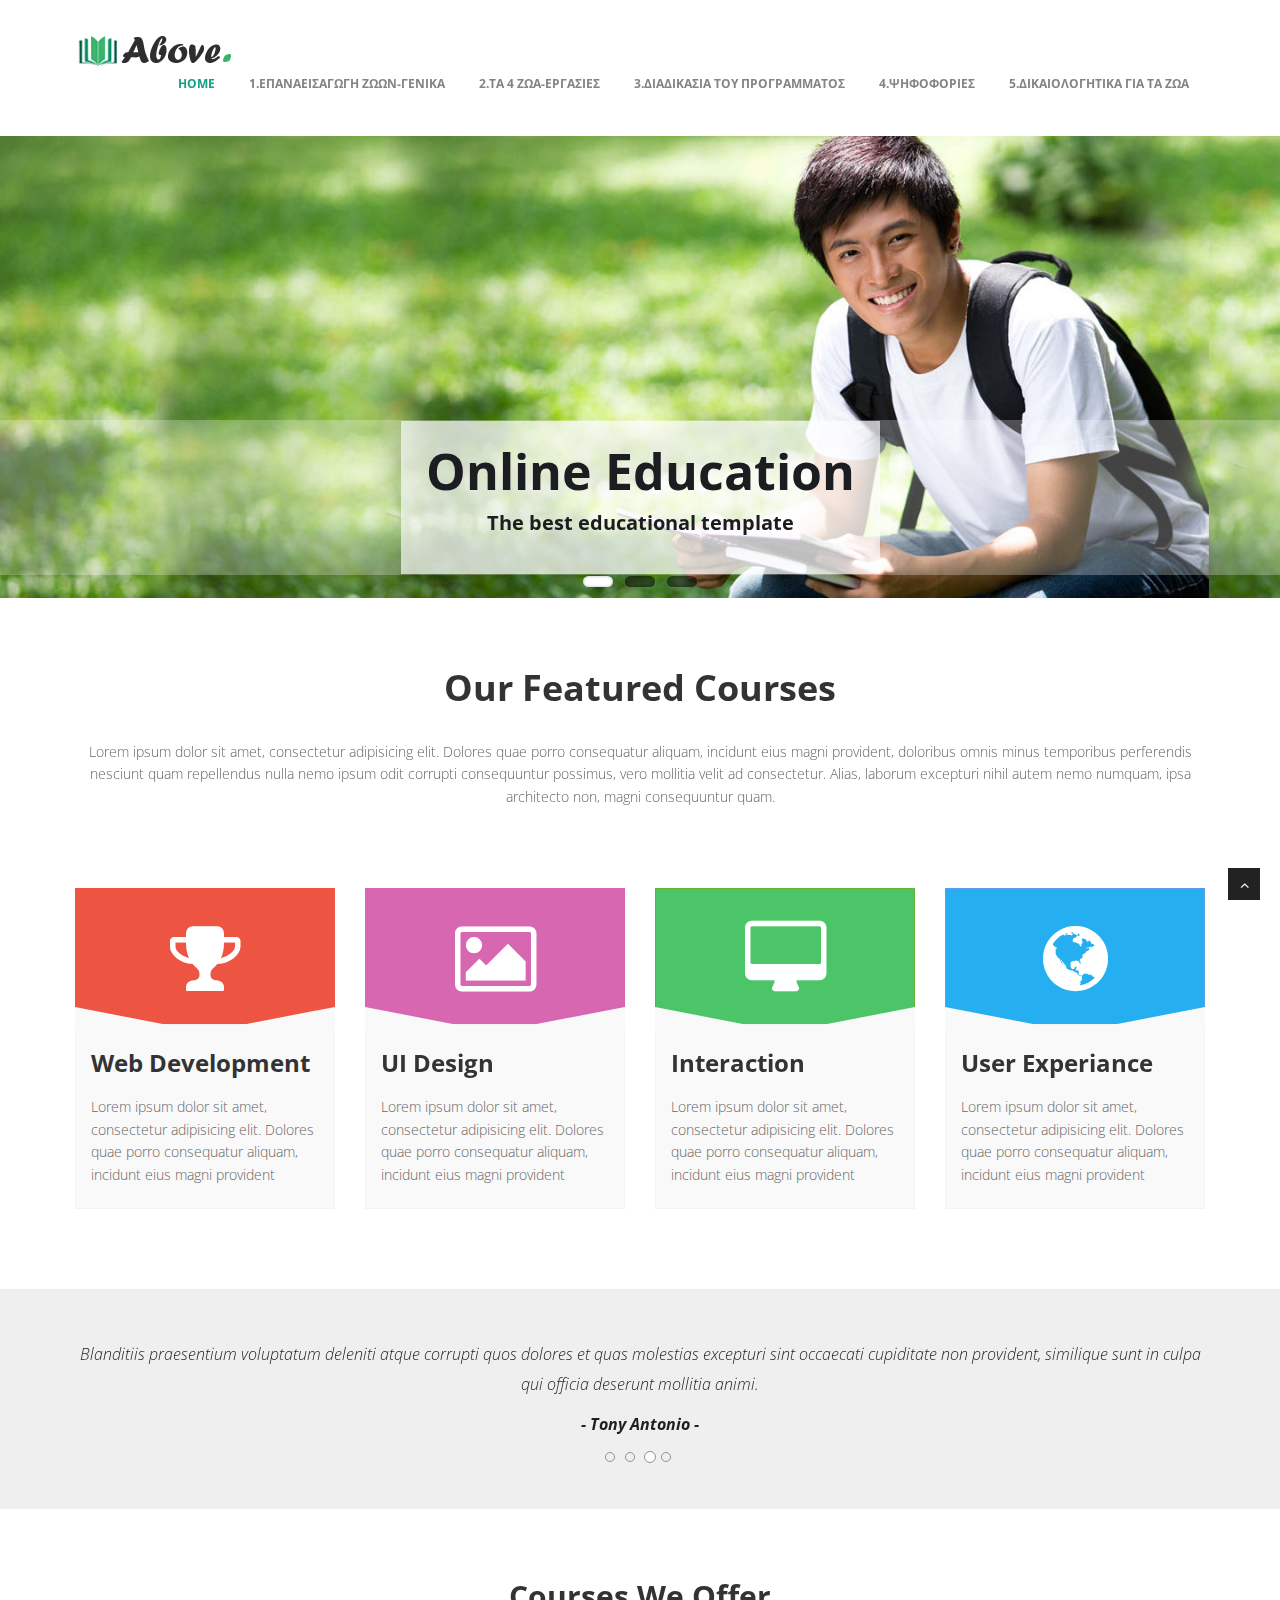
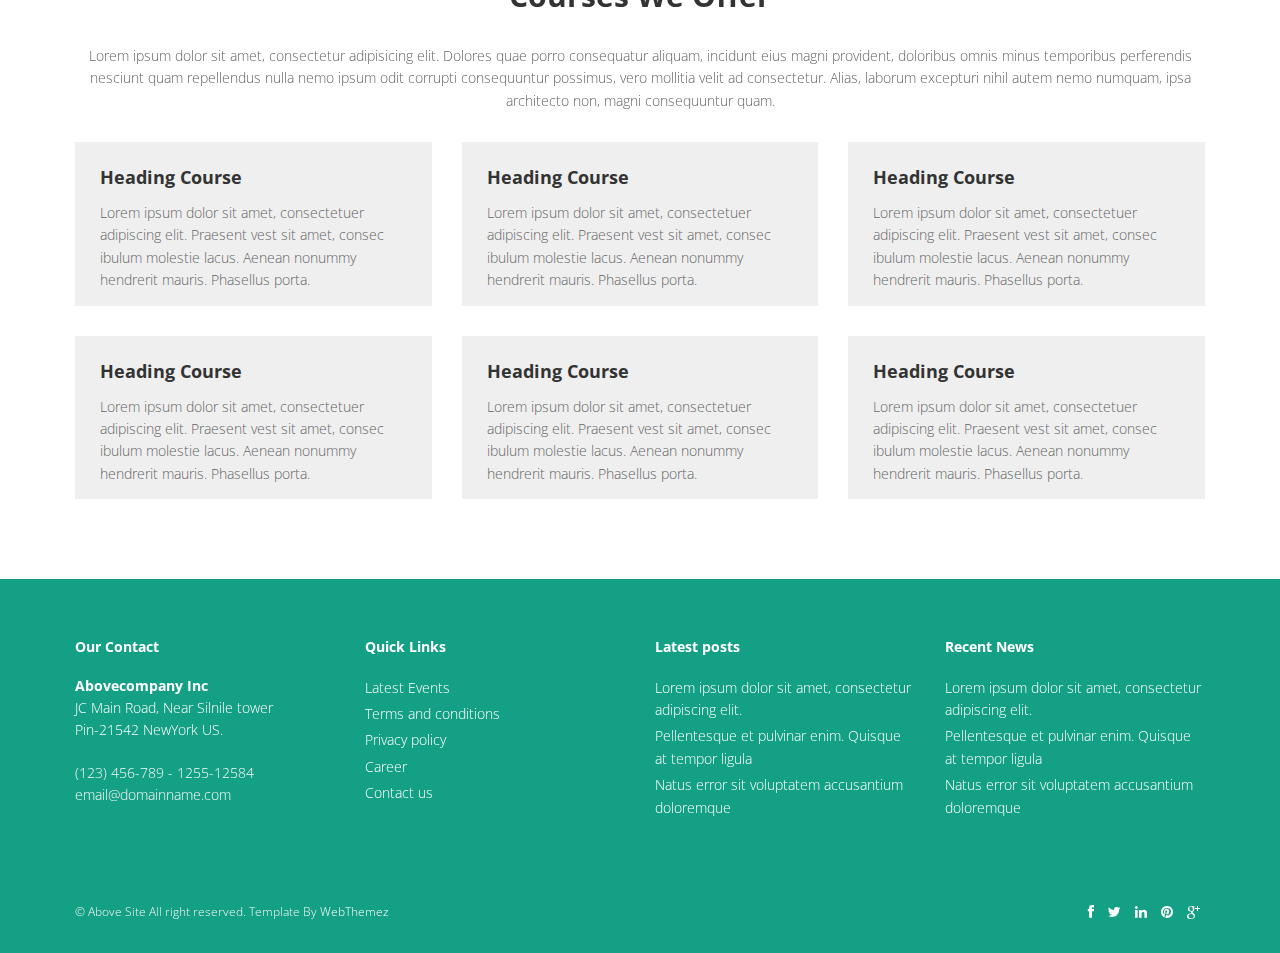
==== index.html @ afc54f20 "test" ====
<!DOCTYPE html>
<html lang="en">
<head>
<meta charset="utf-8">
<title>Connect Rewwild</title>
<meta name="viewport" content="width=device-width, initial-scale=1.0" />
<meta name="description" content="" />
<meta name="author" content="http://webthemez.com" />
<!-- css -->
<link href="css/bootstrap.min.css" rel="stylesheet" />
<link href="css/fancybox/jquery.fancybox.css" rel="stylesheet">
<link href="css/jcarousel.css" rel="stylesheet" />
<link href="css/flexslider.css" rel="stylesheet" />
<link href="js/owl-carousel/owl.carousel.css" rel="stylesheet">
<link href="css/style.css" rel="stylesheet" />
 
<!-- HTML5 shim, for IE6-8 support of HTML5 elements -->
<!--[if lt IE 9]>
      <script src="http://html5shim.googlecode.com/svn/trunk/html5.js"></script>
    <![endif]-->

</head>
<body>
<div id="wrapper">
	<!-- start header -->
	<header>
        <div class="navbar navbar-default navbar-static-top">
            <div class="container">
                <div class="navbar-header">
                    <button type="button" class="navbar-toggle" data-toggle="collapse" data-target=".navbar-collapse">
                        <span class="icon-bar"></span>
                        <span class="icon-bar"></span>
                        <span class="icon-bar"></span>
                    </button>
                    <a class="navbar-brand" href="index.html"><img src="img/logo.png" alt="logo"/></a>
                </div>
                <div class="navbar-collapse collapse ">
                    <ul class="nav navbar-nav">
                        <li class="active"><a href="index.html">Home</a></li> 
						<li><a href="epanGen.html">1.Επαναεισαγωγη ζωων-γενικα</a></li>
						<li><a href="zwaErg.html">2.τα 4 ζωα-εργασιες</a></li>
                        <li><a href="diadProg.html">3.Διαδικασια του προγραμματος</a></li>
                        <li><a href="psif.html">4.ψηφοφοριες</a></li>
                        <li><a href="dikZwa.html">5.δικαιολογητικα για τα ζωα</a></li>
                    </ul>
                </div>
            </div>
        </div>
	</header>
	<!-- end header -->
	<section id="featured">
	 
	<!-- Slider -->
        <div id="main-slider" class="flexslider">
            <ul class="slides">
              <li>
                <img src="img/slides/1.jpg" alt="" />
                <div class="flex-caption">
                   <div class="item_introtext"> 
					<strong>Online Education</strong>
					<p>The best educational template</p> </div>
                </div>
              </li>
              <li>
                <img src="img/slides/2.jpg" alt="" />
                <div class="flex-caption">
                     <div class="item_introtext"> 
					<strong>School Education</strong>
					<p>Get all courses with on-line content</p> </div>
                </div>
              </li>
              <li>
                <img src="img/slides/3.jpg" alt="" />
                <div class="flex-caption">
                     <div class="item_introtext"> 
					<strong>Collage Education</strong>
					<p>Awesome Template get it know</p> </div>
                </div>
              </li>
            </ul>
        </div>
	<!-- end slider -->
 
	</section>
	<section class="callaction">
	<div class="container">
		<div class="row">
			<div class="col-lg-12">
				<div class="aligncenter"><h1 class="aligncenter">Our Featured Courses</h1><span class="clear spacer_responsive_hide_mobile " style="height:13px;display:block;"></span>Lorem ipsum dolor sit amet, consectetur adipisicing elit. Dolores quae porro consequatur aliquam, incidunt eius magni provident, doloribus omnis minus temporibus perferendis nesciunt quam repellendus nulla nemo ipsum odit corrupti consequuntur possimus, vero mollitia velit ad consectetur. Alias, laborum excepturi nihil autem nemo numquam, ipsa architecto non, magni consequuntur quam.</div>
			</div>
		</div>
	</div>
	</section>
	<section id="content">
	
	
	<div class="container">
			<div class="row">
		<div class="skill-home"> <div class="skill-home-solid clearfix"> 
		<div class="col-md-3 text-center">
		<span class="icons c1"><i class="fa fa-trophy"></i></span> <div class="box-area">
		<h3>Web Development</h3> <p>Lorem ipsum dolor sit amet, consectetur adipisicing elit. Dolores quae porro consequatur aliquam, incidunt eius magni provident</p></div>
		</div>
		<div class="col-md-3 text-center"> 
		<span class="icons c2"><i class="fa fa-picture-o"></i></span> <div class="box-area">
		<h3>UI Design</h3> <p>Lorem ipsum dolor sit amet, consectetur adipisicing elit. Dolores quae porro consequatur aliquam, incidunt eius magni provident</p></div>
		</div>
		<div class="col-md-3 text-center"> 
		<span class="icons c3"><i class="fa fa-desktop"></i></span> <div class="box-area">
		<h3>Interaction</h3> <p>Lorem ipsum dolor sit amet, consectetur adipisicing elit. Dolores quae porro consequatur aliquam, incidunt eius magni provident</p></div>
		</div>
		<div class="col-md-3 text-center"> 
		<span class="icons c4"><i class="fa fa-globe"></i></span> <div class="box-area">
		<h3>User Experiance</h3> <p>Lorem ipsum dolor sit amet, consectetur adipisicing elit. Dolores quae porro consequatur aliquam, incidunt eius magni provident</p>
		</div></div>
		</div></div>
		</div> 
		 

	</div>
	</section>
	<div class="testimonial-area">
    <div class="testimonial-solid">
        <div class="container">
            <div class="testi-icon-area">
                <div class="quote">
                    <i class="fa fa-microphone"></i>
                </div>
            </div>
            <div id="carousel-example-generic" class="carousel slide" data-ride="carousel">
                <ol class="carousel-indicators">
                    <li data-target="#carousel-example-generic" data-slide-to="0" class="">
                        <a href="#"></a>
                    </li>
                    <li data-target="#carousel-example-generic" data-slide-to="1" class="">
                        <a href="#"></a>
                    </li>
                    <li data-target="#carousel-example-generic" data-slide-to="2" class="active">
                        <a href="#"></a>
                    </li>
                    <li data-target="#carousel-example-generic" data-slide-to="3" class="">
                        <a href="#"></a>
                    </li>
                </ol>
                <div class="carousel-inner">
                    <div class="item">
                        <p>Blanditiis praesentium voluptatum deleniti atque corrupti quos dolores et quas molestias excepturi sint occaecati cupiditate non provident, similique sunt in culpa qui officia deserunt mollitia animi.</p>
                        <p>
                            <b>- Mark John -</b>
                        </p>
                    </div>
                    <div class="item">
                        <p>Blanditiis praesentium voluptatum deleniti atque corrupti quos dolores et quas molestias excepturi sint occaecati cupiditate non provident, similique sunt in culpa qui officia deserunt mollitia animi.</p>
                        <p>
                            <b>- Jaison Warner -</b>
                        </p>
                    </div>
                    <div class="item active">
                        <p>Blanditiis praesentium voluptatum deleniti atque corrupti quos dolores et quas molestias excepturi sint occaecati cupiditate non provident, similique sunt in culpa qui officia deserunt mollitia animi.</p>
                        <p>
                            <b>- Tony Antonio -</b>
                        </p>
                    </div>
                    <div class="item">
                        <p>Blanditiis praesentium voluptatum deleniti atque corrupti quos dolores et quas molestias excepturi sint occaecati cupiditate non provident, similique sunt in culpa qui officia deserunt mollitia animi.</p>
                        <p>
                            <b>- Leena Doe -</b>
                        </p>
                    </div>
                </div>
            </div>
        </div>
    </div>
</div>
<section class="courses">
<div class="container">

		<div class="row">
			<div class="col-lg-12">
				<div class="aligncenter"><h2 class="aligncenter">Courses We Offer</h1><span class="clear spacer_responsive_hide_mobile " style="height:13px;display:block;"></span>Lorem ipsum dolor sit amet, consectetur adipisicing elit. Dolores quae porro consequatur aliquam, incidunt eius magni provident, doloribus omnis minus temporibus perferendis nesciunt quam repellendus nulla nemo ipsum odit corrupti consequuntur possimus, vero mollitia velit ad consectetur. Alias, laborum excepturi nihil autem nemo numquam, ipsa architecto non, magni consequuntur quam.</div>
			</div>
		</div>
<div class="row">
            <div class="col-md-4">
			<div class="textbox">
                <h3>Heading Course</h3>
				<p>Lorem ipsum dolor sit amet, consectetuer adipiscing elit. Praesent vest sit amet, consec ibulum molestie lacus. Aenean nonummy hendrerit mauris. Phasellus porta.</p>
            </div> </div>
            <div class="col-md-4">
			<div class="textbox">
                  <h3>Heading Course</h3>
				<p>Lorem ipsum dolor sit amet, consectetuer adipiscing elit. Praesent vest sit amet, consec ibulum molestie lacus. Aenean nonummy hendrerit mauris. Phasellus porta.</p>
            </div> </div>
			<div class="col-md-4">
			<div class="textbox">
                  <h3>Heading Course</h3>
				<p>Lorem ipsum dolor sit amet, consectetuer adipiscing elit. Praesent vest sit amet, consec ibulum molestie lacus. Aenean nonummy hendrerit mauris. Phasellus porta.</p>
            </div> </div>
        </div>
		<div class="row">
            <div class="col-md-4">
			<div class="textbox">
                <h3>Heading Course</h3>
				<p>Lorem ipsum dolor sit amet, consectetuer adipiscing elit. Praesent vest sit amet, consec ibulum molestie lacus. Aenean nonummy hendrerit mauris. Phasellus porta.</p>
            </div> </div>
            <div class="col-md-4">
			<div class="textbox">
                  <h3>Heading Course</h3>
				<p>Lorem ipsum dolor sit amet, consectetuer adipiscing elit. Praesent vest sit amet, consec ibulum molestie lacus. Aenean nonummy hendrerit mauris. Phasellus porta.</p>
            </div> </div>
			<div class="col-md-4">
			<div class="textbox">
                  <h3>Heading Course</h3>
				<p>Lorem ipsum dolor sit amet, consectetuer adipiscing elit. Praesent vest sit amet, consec ibulum molestie lacus. Aenean nonummy hendrerit mauris. Phasellus porta.</p>
            </div> </div>
        </div>
</div>
</section>
	<footer>
	<div class="container">
		<div class="row">
			<div class="col-lg-3">
				<div class="widget">
					<h5 class="widgetheading">Our Contact</h5>
					<address>
					<strong>Abovecompany Inc</strong><br>
					JC Main Road, Near Silnile tower<br>
					 Pin-21542 NewYork US.</address>
					<p>
						<i class="icon-phone"></i> (123) 456-789 - 1255-12584 <br>
						<i class="icon-envelope-alt"></i> email@domainname.com
					</p>
				</div>
			</div>
			<div class="col-lg-3">
				<div class="widget">
					<h5 class="widgetheading">Quick Links</h5>
					<ul class="link-list">
						<li><a href="#">Latest Events</a></li>
						<li><a href="#">Terms and conditions</a></li>
						<li><a href="#">Privacy policy</a></li>
						<li><a href="#">Career</a></li>
						<li><a href="#">Contact us</a></li>
					</ul>
				</div>
			</div>
			<div class="col-lg-3">
				<div class="widget">
					<h5 class="widgetheading">Latest posts</h5>
					<ul class="link-list">
						<li><a href="#">Lorem ipsum dolor sit amet, consectetur adipiscing elit.</a></li>
						<li><a href="#">Pellentesque et pulvinar enim. Quisque at tempor ligula</a></li>
						<li><a href="#">Natus error sit voluptatem accusantium doloremque</a></li>
					</ul>
				</div>
			</div>
			<div class="col-lg-3">
				<div class="widget">
					<h5 class="widgetheading">Recent News</h5>
					<ul class="link-list">
						<li><a href="#">Lorem ipsum dolor sit amet, consectetur adipiscing elit.</a></li>
						<li><a href="#">Pellentesque et pulvinar enim. Quisque at tempor ligula</a></li>
						<li><a href="#">Natus error sit voluptatem accusantium doloremque</a></li>
					</ul>
				</div>
			</div>
		</div>
	</div>
	<div id="sub-footer">
		<div class="container">
			<div class="row">
				<div class="col-lg-6">
					<div class="copyright">
						<p>
							<span>&copy; Above Site All right reserved. Template By </span><a href="http://webthemez.com" target="_blank">WebThemez</a>
						</p>
					</div>
				</div>
				<div class="col-lg-6">
					<ul class="social-network">
						<li><a href="#" data-placement="top" title="Facebook"><i class="fa fa-facebook"></i></a></li>
						<li><a href="#" data-placement="top" title="Twitter"><i class="fa fa-twitter"></i></a></li>
						<li><a href="#" data-placement="top" title="Linkedin"><i class="fa fa-linkedin"></i></a></li>
						<li><a href="#" data-placement="top" title="Pinterest"><i class="fa fa-pinterest"></i></a></li>
						<li><a href="#" data-placement="top" title="Google plus"><i class="fa fa-google-plus"></i></a></li>
					</ul>
				</div>
			</div>
		</div>
	</div>
	</footer>
</div>
<a href="#" class="scrollup"><i class="fa fa-angle-up active"></i></a>
<!-- javascript
    ================================================== -->
<!-- Placed at the end of the document so the pages load faster -->
<script src="js/jquery.js"></script>
<script src="js/jquery.easing.1.3.js"></script>
<script src="js/bootstrap.min.js"></script>
<script src="js/jquery.fancybox.pack.js"></script>
<script src="js/jquery.fancybox-media.js"></script> 
<script src="js/portfolio/jquery.quicksand.js"></script>
<script src="js/portfolio/setting.js"></script>
<script src="js/jquery.flexslider.js"></script>
<script src="js/animate.js"></script>
<script src="js/custom.js"></script>
<script src="js/owl-carousel/owl.carousel.js"></script>
</body>
</html>
---- css/style.css ----
/*
Author URI: http://webthemez.com/
Note: 
Licence under Creative Commons Attribution 3.0 
Do not remove the back-link in this web template 
-------------------------------------------------------*/

@import url('http://fonts.googleapis.com/css?family=Noto+Serif:400,400italic,700|Open+Sans:400,600,700'); 
@import url('font-awesome.css');  
@import url('animate.css');

body {
	font-family:'Open Sans', Arial, sans-serif;
	font-size:14px;
	font-weight:300;
	line-height:1.6em;
	color:#656565;
}

a:active {
	outline:0;
}

.clear {
	clear:both;
}

h1,h2, h3, h4, h5, h6 {
	font-family:'Open Sans', Arial, sans-serif;
	font-weight:700;
	line-height:1.1em;
	color:#333;
	margin-bottom: 20px;
}
 
.container {
	padding:0 20px 0 20px;
	position:relative;
}

#wrapper{
	width:100%;
	margin:0;	
	padding:0;
}

.row,.row-fluid {
	margin-bottom:30px;
}

.row .row,.row-fluid .row-fluid{
	margin-bottom:30px;
}

.row.nomargin,.row-fluid.nomargin {
	margin-bottom:0;
}

img.img-polaroid {
	margin:0 0 20px 0;
}
.img-box {
	max-width:100%;
}
/*  Header
==================================== */
 
header .navbar {
    margin-bottom: 0;
}

.navbar-default {
    border: none;
}

.navbar-brand {
    color: #222;
	text-transform: uppercase;
    font-size: 24px;
    font-weight: 700;
    line-height: 1em;
	letter-spacing: -1px;
    margin-top: 13px;
    padding: 0 0 0 15px;
}
.navbar-default .navbar-brand{
color: #61B331;
}

header .navbar-collapse  ul.navbar-nav {
    float: right;
    margin-right: 0;
}

header .navbar-default{
    background-color: #FFFFFF;
}

header .nav li a:hover,
header .nav li a:focus,
header .nav li.active a,
header .nav li.active a:hover,
header .nav li a.dropdown-toggle:hover,
header .nav li a.dropdown-toggle:focus,
header .nav li.active ul.dropdown-menu li a:hover,
header .nav li.active ul.dropdown-menu li.active a{
    -webkit-transition: all .3s ease;
    -moz-transition: all .3s ease;
    -ms-transition: all .3s ease;
    -o-transition: all .3s ease;
    transition: all .3s ease;
}


header .navbar-default .navbar-nav > .open > a,
header .navbar-default .navbar-nav > .open > a:hover,
header .navbar-default .navbar-nav > .open > a:focus {
    -webkit-transition: all .3s ease;
    -moz-transition: all .3s ease;
    -ms-transition: all .3s ease;
    -o-transition: all .3s ease;
    transition: all .3s ease;
}


header .navbar {
    min-height: 70px; 
	padding:18px 0;
}

header .navbar-nav > li  {
    padding-bottom: 12px;
    padding-top: 12px;
}

header  .navbar-nav > li > a {
    padding-bottom: 6px;
    padding-top: 5px;
    margin-left: 2px;
    line-height: 30px;
	font-weight: 700;
    -webkit-transition: all .3s ease;
    -moz-transition: all .3s ease;
    -ms-transition: all .3s ease;
    -o-transition: all .3s ease;
    transition: all .3s ease;
}


.dropdown-menu li a:hover {
    color: #fff !important;
}

header .nav .caret {
    border-bottom-color: #f5f5f5;
    border-top-color: #f5f5f5;
}
.navbar-default .navbar-nav > .active > a,
.navbar-default .navbar-nav > .active > a:hover,
.navbar-default .navbar-nav > .active > a:focus {
  background-color: #fff;
}
.navbar-default .navbar-nav > .open > a,
.navbar-default .navbar-nav > .open > a:hover,
.navbar-default .navbar-nav > .open > a:focus {
  background-color:  #fff;
}	
	

.dropdown-menu  {
    box-shadow: none;
    border-radius: 0;
	border: none;
}

.dropdown-menu li:last-child  {
	padding-bottom: 0 !important;
	margin-bottom: 0;
}

header .nav li .dropdown-menu  {
   padding: 0;
}

header .nav li .dropdown-menu li a {
   line-height: 28px;
   padding: 3px 12px;
}
.item-thumbs img {
    margin-bottom: 15px;
}
.flex-control-paging li a.flex-active {
    background: #000;
    background: rgb(255, 255, 255);
    cursor: default;
}
.flex-control-paging li a {
    width: 30px;
    height: 11px;
    display: block;
    background: #666;
    background: rgba(0,0,0,0.5);
    cursor: pointer;
    text-indent: -9999px;
    -webkit-border-radius: 20px;
    -moz-border-radius: 20px;
    -o-border-radius: 20px;
    border-radius: 20px;
    box-shadow: inset 0 0 3px rgba(0,0,0,0.3);
    
	}
	.panel-title>a {
    color: inherit;
    color: #FFF;
}
.panel-group .panel-heading+.panel-collapse .panel-body {
    border-top: 1px solid #ddd;
    color: #fff;
    background-color: #9C9C9C;
}
/* --- menu --- */

header .navigation {
	float:right;
}

header ul.nav li {
	border:none;
	margin:0;
}

header ul.nav li a {	
	font-size:12px;
	border:none;
	font-weight:700;
	text-transform:uppercase;
}

header ul.nav li ul li a {	
	font-size:12px;
	border:none;
	font-weight:300;
	text-transform:uppercase;
}


.navbar .nav > li > a {
  color: #848484;
  text-shadow: none;
  border: 1px solid rgba(255, 255, 255, 0) !important;
}

.navbar .nav a:hover {
	background:none;
	color: #14A085 !important;
}

.navbar .nav > .active > a,.navbar .nav > .active > a:hover {
	background:none;
	font-weight:700;
}

.navbar .nav > .active > a:active,.navbar .nav > .active > a:focus {
	background:none;
	outline:0;
	font-weight:700;
}

.navbar .nav li .dropdown-menu {
	z-index:2000;
}

header ul.nav li ul {
	margin-top:1px;
}
header ul.nav li ul li ul {
	margin:1px 0 0 1px;
}
.dropdown-menu .dropdown i {
	position:absolute;
	right:0;
	margin-top:3px;
	padding-left:20px;
}

.navbar .nav > li > .dropdown-menu:before {
  display: inline-block;
  border-right: none;
  border-bottom: none;
  border-left: none;
  border-bottom-color: none;
  content:none;
}
.navbar-default .navbar-nav>.active>a, .navbar-default .navbar-nav>.active>a:hover, .navbar-default .navbar-nav>.active>a:focus {
color: #14A085;
}


ul.nav li.dropdown a {
	z-index:1000;
	display:block;
}

 select.selectmenu {
	display:none;
}
.pageTitle{
color: #fff;
margin: 30px 0 3px;
display: inline-block;
}
 
#featured{
	width: 100%;
	background:#000;
	position:relative;
	margin:0;
	padding:0;
}

/*  Sliders
==================================== */
/* --- flexslider --- */

#featured .flexslider {
	padding:0;  
	background: #fff; 
	position: relative; 
	zoom: 1;
}
.flex-direction-nav .flex-prev{
left:0px; 
}
.flex-direction-nav .flex-next{ 
right:0px;
}
.flex-caption {zoom:0;
  color: #1C1D21;
  margin: 0 auto;
  padding: 1px;
  position: absolute;
  vertical-align: bottom;
  text-align: center;
  background-color: rgba(255, 255, 255, 0.26);
  bottom: 5%;
  display: block;
  left: 0;
  right: 0;
  }
.flex-caption h3 {color: #fff; letter-spacing: 1px; margin-bottom: 8px; text-transform: uppercase;}
.flex-caption p {margin: 0 0 15px;}
.skill-home{
margin-bottom:50px;
}
.c1{
border: #ed5441 1px solid;
background:#ed5441;
}
.c2{
border: #D867B2 1px solid;
background: #D867B2;
}
.c3{
border: #61B331 1px solid;
background: #4BC567;
}
.c4{
border: #609cec 1px solid;
background: #26AFF0;
}
.skill-home .icons {
padding: 33px 0 0 0;
width: 100%;
height: 178px;
color: rgb(255, 255, 255);
font-size: 42px;
font-size: 76px; 
text-align: center;
-ms-border-radius: 50%;
-moz-border-radius: 50%;
-webkit-border-radius: 50%;
border-radius: 0;
display: inline-table;
}
.skill-home h2 {
padding-top: 20px;
font-size: 36px;
font-weight: 700;
} 
.testimonial-solid {
padding: 50px 0 60px 0;
margin: 0 0 0 0;
background: #EFEFEF;
text-align: center;
}
.testi-icon-area {
text-align: center;
position: absolute;
top: -84px;
margin: 0 auto; 
width: 100%;
color: #000;}
.testi-icon-area .quote {
padding: 15px 0 0 0;
margin: 0 0 0 0;
background: #ffffff;
text-align: center;
color: #26AFF0;
display: inline-table;
width: 70px;
height: 70px;
-ms-border-radius: 50%;
-moz-border-radius: 50%;
-webkit-border-radius: 50%;
border-radius: 0;
font-size: 42px; 
border: 1px solid #26AFF0;
display: none;}

.testi-icon-area .carousel-inner { 
margin: 20px 0;
}
.carousel-indicators {
bottom: -30px;
}
.team-member {
    text-align: center;
    background-color: #F9F9F9;
    padding-bottom: 15px;
}
.fancybox-title-inside-wrap {
    padding: 3px 30px 6px;
    background: #292929;
}

.item_introtext {
    background-color: rgba(254, 254, 255, 0.66);
    margin: 0 auto;
    display: inline-block;
    padding: 25px;
}
.item_introtext span {
    font-size: 20px;
    display: block; 
    font-weight: bold;
}
.item_introtext strong {
    font-size: 50px;
    display: block;
    padding: 14px 0 30px;
}
.item_introtext p {
    font-size: 20px !important;
    color: #1C1D21;
    font-weight: bold;
}

.form-control{
border-radius:0;
}


/* Testimonial
----------------------------------*/
.testimonial-area {
padding: 0 0 0 0;
margin:0;
background: url(../img/low-poly01.jpg) fixed center center;
background-size: cover;
-webkit-background-size: cover;
-moz-background-size: cover;
-ms-background-size: cover;
color: red;}
.testimonial-solid p {
color: #1F1F1F;
font-size: 16px;
line-height: 30px;
font-style: italic;
} 
section.callaction {
	background:#fff;
	padding:50px 0 0 0;
}



/* Content
==================================== */

#content {
	position:relative;
	background:#fff;
	padding:50px 0 0px 0;
}

#content img {
	max-width:100%;
	height:auto;
}
 
.cta-text {
	text-align: center;
	margin-top:10px;
}


.big-cta .cta {
	margin-top:10px;
}
 
.box {
	width: 100%;
}
.box-gray  {
	background: #f8f8f8;
	padding: 20px 20px 30px;
}
.box-gray  h4,.box-gray  i {
	margin-bottom: 20px;
}
.box-bottom {
	padding: 20px 0;
	text-align: center;
}
.box-bottom a {
	color: #fff;
	font-weight: 700;
}
.box-bottom a:hover {
	color: #eee;
	text-decoration: none;
}


/* Bottom
==================================== */

#bottom {
	background:#fcfcfc;
	padding:50px 0 0;

}
/* twitter */
#twitter-wrapper {
    text-align: center;
    width: 70%;
    margin: 0 auto;
}
#twitter em {
    font-style: normal;
    font-size: 13px;
}

#twitter em.twitterTime a {
	font-weight:600;
}

#twitter ul {
    padding: 0;
	list-style:none;
}
#twitter ul li {
    font-size: 20px;
    line-height: 1.6em;
    font-weight: 300;
    margin-bottom: 20px;
    position: relative;
    word-break: break-word;
}


/* page headline
==================================== */

#inner-headline{
	background: #14A085;
	position:relative;
	margin:0;
	padding:0;
	color:#fefefe;
	/* margin: 15px; */
	border-top: 10px solid #11967C;
}


#inner-headline .inner-heading h2 {
	color:#fff;
	margin:20px 0 0 0;
}

/* --- breadcrumbs --- */
#inner-headline ul.breadcrumb {
	margin:30px 0 0;
	float:left;
}

#inner-headline ul.breadcrumb li {
	margin-bottom:0;
	padding-bottom:0;
}
#inner-headline ul.breadcrumb li {
	font-size:13px;
	color:#fff;
}

#inner-headline ul.breadcrumb li i{
	color:#dedede;
}

#inner-headline ul.breadcrumb li a {
	color:#fff;
}

ul.breadcrumb li a:hover {
	text-decoration:none;
}

/* Forms
============================= */

/* --- contact form  ---- */
form#contactform input[type="text"] {
  width: 100%;
  border: 1px solid #f5f5f5;
  min-height: 40px;
  padding-left:20px;
  font-size:13px;
  padding-right:20px;
  -webkit-box-sizing: border-box;
     -moz-box-sizing: border-box;
          box-sizing: border-box;

}

form#contactform textarea {
border: 1px solid #f5f5f5;
  width: 100%;
  padding-left:20px;
  padding-top:10px;
  font-size:13px;
  padding-right:20px;
  -webkit-box-sizing: border-box;
     -moz-box-sizing: border-box;
          box-sizing: border-box;

}

form#contactform .validation {
	font-size:11px;
}

#sendmessage {
	border:1px solid #e6e6e6;
	background:#f6f6f6;
	display:none;
	text-align:center;
	padding:15px 12px 15px 65px;
	margin:10px 0;
	font-weight:600;
	margin-bottom:30px;

}

#sendmessage.show,.show  {
	display:block;
}
 
form#commentform input[type="text"] {
  width: 100%;
  min-height: 40px;
  padding-left:20px;
  font-size:13px;
  padding-right:20px;
  -webkit-box-sizing: border-box;
     -moz-box-sizing: border-box;
          box-sizing: border-box;
	-webkit-border-radius: 2px 2px 2px 2px;
		-moz-border-radius: 2px 2px 2px 2px;
			border-radius: 2px 2px 2px 2px;

}

form#commentform textarea {
  width: 100%;
  padding-left:20px;
  padding-top:10px;
  font-size:13px;
  padding-right:20px;
  -webkit-box-sizing: border-box;
     -moz-box-sizing: border-box;
          box-sizing: border-box;
	-webkit-border-radius: 2px 2px 2px 2px;
		-moz-border-radius: 2px 2px 2px 2px;
			border-radius: 2px 2px 2px 2px;
}


/* --- search form --- */
.search{
	float:right;
	margin:35px 0 0;
	padding-bottom:0;
}

#inner-headline form.input-append {
	margin:0;
	padding:0;
}



/*  Portfolio
================================ */

.work-nav #filters {
	margin: 0;
	padding: 0;
	list-style: none;
}

.work-nav #filters li {
	margin: 0 10px 30px 0;
	padding: 0;
	float:left;
}

.work-nav #filters li a {
	color: #7F8289;
	font-size: 16px;
	display: block;	
}

.work-nav #filters li a:hover {

}

.work-nav #filters li a.selected {
	color: #DE5E60;
}

#thumbs {
	margin: 0;
	padding: 0;	
}

#thumbs li {
	list-style-type: none;
}

.item-thumbs {
	position: relative;
	overflow: hidden;
	margin-bottom: 30px;
	cursor: pointer;
}

.item-thumbs a + img {
	width: 100%;	
}

.item-thumbs .hover-wrap {
	position: absolute;
	display: block;
	width: 100%;
	height: 100%;
	
	opacity: 0;
	filter: alpha(opacity=0);
	
	-webkit-transition: all 450ms ease-out 0s;	
	   -moz-transition: all 450ms ease-out 0s;
		 -o-transition: all 450ms ease-out 0s;
		    transition: all 450ms ease-out 0s;
		  
	-webkit-transform: rotateY(180deg) scale(0.5,0.5);
	   -moz-transform: rotateY(180deg) scale(0.5,0.5);
		-ms-transform: rotateY(180deg) scale(0.5,0.5);
		 -o-transform: rotateY(180deg) scale(0.5,0.5);
			transform: rotateY(180deg) scale(0.5,0.5);	
}

.item-thumbs:hover .hover-wrap,
.item-thumbs.active .hover-wrap {
	opacity: 1;
	filter: alpha(opacity=100);
	
	-webkit-transform: rotateY(0deg) scale(1,1);
	   -moz-transform: rotateY(0deg) scale(1,1);
		-ms-transform: rotateY(0deg) scale(1,1);
		 -o-transform: rotateY(0deg) scale(1,1);
		    transform: rotateY(0deg) scale(1,1);
}

.item-thumbs .hover-wrap .overlay-img {
	position: absolute;
	width: 90%;
	height: 91%;
	opacity: 0.50;
	filter: alpha(opacity=80);
	background: #14A085;
}

.item-thumbs .hover-wrap .overlay-img-thumb {
	position: absolute;
	border-radius: 60px;
	top: 50%;
	left: 45%;
	margin: -16px 0 0 -16px;
	color: #fff;
	font-size: 32px;
	line-height: 1em;	
	opacity: 1;
	filter: alpha(opacity=100);
}
 
ul.portfolio-categ{
	margin:10px 0 30px 0;
	padding:0;
	float:left;
	list-style:none;
}

ul.portfolio-categ li{
margin: 0; 
float: left;
list-style: none;
font-size: 13px;
font-weight: 600;
border: 1px solid #D5D5D5;
margin-right: 15px;
}

ul.portfolio-categ li a{
	display:block;
	padding: 8px 20px;
	color: #14A085;
}
ul.portfolio-categ li.active{
border: 1px solid #D7D8D6;
background-color: #EAEAEA;
}
ul.portfolio-categ li.active a:hover, ul.portfolio-categ li a:hover,ul.portfolio-categ li a:focus,ul.portfolio-categ li a:active {
	text-decoration:none;
	outline:0; 
}
  #accordion-alt3 .panel-heading h4 {
font-size: 13px;
line-height: 28px;
color: #6B6B6B;}
.panel .panel-heading h4 {
font-weight: 400;
}
.panel-title {
margin-top: 0;
margin-bottom: 0;
font-size: 15px;
color: inherit;
}
.panel-group .panel {
margin-bottom: 0;
border-radius: 2px;
}
.panel {
margin-bottom: 18px;
background-color: #B9B9B9;
border: 1px solid transparent;
border-radius: 2px;
-webkit-box-shadow: 0 1px 1px rgba(0,0,0,0.05);
box-shadow: 0 1px 1px rgba(0,0,0,0.05);
}
#accordion-alt3 .panel-heading h4 a i {
font-size: 13px;
line-height: 18px;
width: 18px;
height: 18px;
margin-right: 5px;
color: #fff;
text-align: center;
border-radius: 50%;
margin-left: 6px;
}  
.progress.pb-sm {
height: 6px!important;
}
.progress {
box-shadow: inset 0 0 2px rgba(0,0,0,.1);
}
.progress {
overflow: hidden;
height: 18px;
margin-bottom: 18px;
background-color: #f5f5f5;
border-radius: 2px;
-webkit-box-shadow: inset 0 1px 2px rgba(0,0,0,0.1);
box-shadow: inset 0 1px 2px rgba(0,0,0,0.1);
}
.progress .progress-bar.progress-bar-red {
background: #ed5441;
} 
.progress .progress-bar.progress-bar-green {
background: #51d466;
}
.progress .progress-bar.progress-bar-lblue {
background: #32c8de;
}
/* --- portfolio detail --- */
.top-wrapper {
	margin-bottom:20px;
}
.info-blocks {
margin-bottom: 15px;
}
.info-blocks i.icon-info-blocks {
float: left;
color: #318FCF;
font-size: 30px;
min-width: 50px;
margin-top: 6px;
text-align: center;
background-color: #EFEFEF;
padding: 15px;
}
.info-blocks .info-blocks-in {
padding: 0 10px;
overflow: hidden;
}
.info-blocks .info-blocks-in h3 {
color: #555;
font-size: 20px;
line-height: 28px;
margin:0px;
}
.info-blocks .info-blocks-in p {
font-size: 12px;
}
  
blockquote {
	font-size:16px;
	font-weight:400;
	font-family:'Noto Serif', serif;
	font-style:italic;
	padding-left:0;
	color:#a2a2a2;
	line-height:1.6em;
	border:none;
}

blockquote cite 							{ display:block; font-size:12px; color:#666; margin-top:10px; }
blockquote cite:before 					{ content:"\2014 \0020"; }
blockquote cite a,
blockquote cite a:visited,
blockquote cite a:visited 				{ color:#555; }

/* --- pullquotes --- */

.pullquote-left {
	display:block;
	color:#a2a2a2;
	font-family:'Noto Serif', serif;
	font-size:14px;
	line-height:1.6em;
	padding-left:20px;
}

.pullquote-right {
	display:block;
	color:#a2a2a2;
	font-family:'Noto Serif', serif;
	font-size:14px;
	line-height:1.6em;
	padding-right:20px;
}

/* --- button --- */
.btn{text-align: center;
background: #318CCA;
color: #fff;
border-radius: 0;padding: 10px 30px;}
.btn-theme {
	color: #fff;
}
.btn-theme:hover {
	color: #eee;
}

/* --- list style --- */

ul.general {
	list-style:none;
	margin-left:0;
}

ul.link-list{
	margin:0;
	padding:0;
	list-style:none;
}

ul.link-list li{
	margin:0;
	padding:2px 0 2px 0;
	list-style:none;
}
footer{
background: #14A085;
}
footer ul.link-list li a{
	color: #FFFFFF;
}
footer ul.link-list li a:hover {
	color: #E2E2E2;
}
/* --- Heading style --- */

h4.heading {
	font-weight:700;
}

.heading { margin-bottom: 30px; }

.heading {
	position: relative;
	
}


.widgetheading {
	width:100%;

	padding:0;
}

#bottom .widgetheading {
	position: relative;
	border-bottom: #e6e6e6 1px solid;
	padding-bottom: 9px;
}

aside .widgetheading {
	position: relative;
	border-bottom: #e9e9e9 1px solid;
	padding-bottom: 9px;
}

footer .widgetheading {
	position: relative;
}

footer .widget .social-network {
	position:relative;
}


#bottom .widget .widgetheading span, aside .widget .widgetheading span, footer .widget .widgetheading span {	
	position: absolute;
	width: 60px;
	height: 1px;
	bottom: -1px;
	right:0;

}
.box-area{
border: 1px solid #F3F3F3;
padding: 0 15px 12px;
padding-top: 41px;
margin-top: -42px;
text-align: left;
background-color: #F9F9F9;
position: relative;}
/* --- Map --- */
.map{
	position:relative;
	margin-top:-50px;
	margin-bottom:40px;
}

.map iframe{
	width:100%;
	height:450px;
	border:none;
}

.map-grid iframe{
	width:100%;
	height:350px;
	border:none;
	margin:0 0 -5px 0;
	padding:0;
}

 
ul.team-detail{
	margin:-10px 0 0 0;
	padding:0;
	list-style:none;
}

ul.team-detail li{
	border-bottom:1px dotted #e9e9e9;
	margin:0 0 15px 0;
	padding:0 0 15px 0;
	list-style:none;
}

ul.team-detail li label {
	font-size:13px;
}

ul.team-detail li h4, ul.team-detail li label{
	margin-bottom:0;
}

ul.team-detail li ul.social-network {
	border:none;
	margin:0;
	padding:0;
}

ul.team-detail li ul.social-network li {
	border:none;	
	margin:0;
}
ul.team-detail li ul.social-network li i {
	margin:0;
}

 
.pricing-title{
	background:#fff;
	text-align:center;
	padding:10px 0 10px 0;
}

.pricing-title h3{
	font-weight:600;
	margin-bottom:0;
}

.pricing-offer{
	background: #fcfcfc;
	text-align: center;
	padding:40px 0 40px 0;
	font-size:18px;
	border-top:1px solid #e6e6e6;
	border-bottom:1px solid #e6e6e6;
}

.pricing-box.activeItem .pricing-offer{
	color:#fff;
}

.pricing-offer strong{
	font-size:78px;
	line-height:89px;
}

.pricing-offer sup{
	font-size:28px;
}

.pricing-container{
	background: #fff;
	text-align:center;
	font-size:14px;
}

.pricing-container strong{
color:#353535;
}

.pricing-container ul{
	list-style:none;
	padding:0;
	margin:0;
}

.pricing-container ul li{
	border-bottom: 1px solid #F5F5F5;
list-style: none;
padding: 15px 0 15px 0;
margin: 0 0 0 0;
color: #222;
}

.pricing-action{
	margin:0;
	background: #fcfcfc;
	text-align:center;
	padding:20px 0 30px 0;
}

.pricing-wrapp{
	margin:0 auto;
	width:100%;
	background:#fd0000;
}
 .pricing-box-item {
border: 1px solid #F5F5F5;
	
background: #F9F9F9;
	position:relative;
	margin:0 0 20px 0;
	padding:0;
  -webkit-box-shadow: 0 2px 0 rgba(0,0,0,0.03);
  -moz-box-shadow: 0 2px 0 rgba(0,0,0,0.03);
  box-shadow: 0 2px 0 rgba(0,0,0,0.03);
  -webkit-box-sizing: border-box;
  -moz-box-sizing: border-box;
  box-sizing: border-box;
}

.pricing-box-item .pricing-heading {
	text-align: center;
	padding:0px 0 0px 0;
	display:block;
}
.pricing-box-item.activeItem .pricing-heading {
	text-align: center;
	padding:0px 0 1px 0;
	border-bottom:none;
	display:block;
	color:#fff;
}
.pricing-box-item.activeItem .pricing-heading h3 {
	 
}

.pricing-box-item .pricing-heading h3 strong {
	font-size: 20px;
	font-weight:700;
	letter-spacing:-1px;
}
.pricing-box-item .pricing-heading h3 {
	font-size: 35px;
	font-weight:300;
	letter-spacing:-1px;
}

.pricing-box-item .pricing-terms {
	text-align: center;
	display: block;
	overflow: hidden;
	padding: 11px 0 5px; 
}

.pricing-box-item .pricing-terms  h6 {
	font-style:italic;
	margin-top:10px;
	color: #14A085;
	font-size: 22px;
	font-family:'Noto Serif', serif;
}

.pricing-box-item .icon .price-circled {
    margin: 10px 10px 10px 0;
    display: inline-block !important;
    text-align: center !important;
    color: #fff;
    width: 68px;
    height: 68px;
	padding:12px;
    font-size: 16px;
	font-weight:700;
    line-height: 68px;
    text-shadow:none;
    cursor: pointer;
    background-color: #888;
    border-radius: 64px;
    -moz-border-radius: 64px;
    -webkit-border-radius: 64px;
}

.pricing-box-item  .pricing-action{
	margin:0;
	text-align:center;
	padding:30px 0 30px 0;
}
 
/* ===== Widgets ===== */

/* --- flickr --- */
.widget .flickr_badge {
	width:100%;
}
.widget .flickr_badge img { margin: 0 9px 20px 0; }

footer .widget .flickr_badge {
    width: 100%;
}
footer .widget .flickr_badge img {
    margin: 0 9px 20px 0;
}

.flickr_badge img {
    width: 50px;
    height: 50px;
    float: left;
	margin: 0 9px 20px 0;
}
 
/* --- Recent post widget --- */

.recent-post{
	margin:20px 0 0 0;
	padding:0;
	line-height:18px;
}

.recent-post h5 a:hover {
	text-decoration:none;
}

.recent-post .text h5 a {
	color:#353535;
}

  
footer{
	padding:50px 0 0 0;
	color:#f8f8f8;
}

footer a {
	color:#fff;
}

footer a:hover {
	color:#eee;
}

footer h1, footer h2, footer h3, footer h4, footer h5, footer h6{
	color:#fff;
}

footer address {
	line-height:1.6em;
	color: #FFFFFF;
}

footer h5 a:hover, footer a:hover {
	text-decoration:none;
}

ul.social-network {
	list-style:none;
	margin:0;
}

ul.social-network li {
	display:inline;
	margin: 0 5px;
}

#sub-footer{
	text-shadow:none;
	color:#f5f5f5;
	padding:0;
	padding-top:30px;
	margin:20px 0 0 0;
	background: #14A085;
}

#sub-footer p{
	margin:0;
	padding:0;
}

#sub-footer span{
	color:#f5f5f5;
}

.copyright {
	text-align:left;
	font-size:12px;
}

#sub-footer ul.social-network {
	float:right;
}

  

/* scroll to top */
.scrollup{
    position:fixed;
	width:32px;
	height:32px;
    bottom:0px;
    right:20px;
	background: #222;
	
}

a.scrollup {
	outline:0;
	text-align: center;
}

a.scrollup:hover,a.scrollup:active,a.scrollup:focus {
	opacity:1;
	text-decoration:none;
}
a.scrollup i {
	margin-top: 10px;
	color: #fff;
}
a.scrollup i:hover {
	text-decoration:none;
}



 
.absolute{
	position:absolute;
}

.relative{
	position:relative;
}

.aligncenter{
	text-align:center;
}

.aligncenter span{
	margin-left:0;
}

.floatright {
	float:right;
}

.floatleft {
	float:left;
}

.floatnone {
	float:none;
}

.aligncenter {
	text-align:center;
}
 
img.pull-left, .align-left{
	float:left;
	margin:0 15px 15px 0;
}

.widget img.pull-left {
	float:left;
	margin:0 15px 15px 0;
}

img.pull-right, .align-right {
	float:right;
	margin:0 0 15px 15px;
}

article img.pull-left, article .align-left{
	float:left;
	margin:5px 15px 15px 0;
}

article img.pull-right, article .align-right{
	float:right;
	margin:5px 0 15px 15px;
}
 ============================= */

.clear-marginbot{
	margin-bottom:0;
}

.marginbot10{
	margin-bottom:10px;
}
.marginbot20{
	margin-bottom:20px;
}
.marginbot30{
	margin-bottom:30px;
}
.marginbot40{
	margin-bottom:40px;
}

.clear-margintop{
	margin-top:0;
}

.margintop10{
	margin-top:10px;
}

.margintop20{
	margin-top:20px;
}

.margintop30{
	margin-top:30px;
}

.margintop40{
	margin-top:40px;
}


/*  Media queries 
============================= */

@media (min-width: 768px) and (max-width: 979px) {

	a.detail{
		background:none;
		width:100%;
	}


	
	footer .widget form  input#appendedInputButton {
		  display: block;
		  width: 91%;
		  -webkit-border-radius: 4px 4px 4px 4px;
			 -moz-border-radius: 4px 4px 4px 4px;
				  border-radius: 4px 4px 4px 4px;
	}
	
	footer .widget form  .input-append .btn {
		  display: block;
		  width: 100%;
		  padding-right: 0;
		  padding-left: 0;
		  -webkit-box-sizing: border-box;
			 -moz-box-sizing: border-box;
				  box-sizing: border-box;
				  margin-top:10px;
	}

	ul.related-folio li{
		width:156px;
		margin:0 20px 0 0;
	}	
}

@media (max-width: 767px) {

  body {
    padding-right: 0;
    padding-left: 0;
  }
	.navbar-brand {
		margin-top: 10px;
		border-bottom: none;
	}
	.navbar-header {
		margin-top: 20px;
		border-bottom: none;
	}
	
	.navbar-nav {
		border-top: none;
		float: none;
		width: 100%;
	}
.navbar .nav > .active > a, .navbar .nav > .active > a:hover {
background: none;
font-weight: 700;
color: #26AFF0;
}
	header .navbar-nav > li {
padding-bottom: 0px;
padding-top: 2px;
}
	header .nav li .dropdown-menu  {
		margin-top: 0;
	}

	.dropdown-menu {
	  position: absolute;
	  top: 0;
	  left: 40px;
	  z-index: 1000;
	  display: none;
	  float: left;
	  min-width: 160px;
	  padding: 5px 0;
	  margin: 2px 0 0;
	  font-size: 13px;
	  list-style: none;
	  background-color: #fff;
	  background-clip: padding-box;
	  border: 1px solid #f5f5f5;
	  border: 1px solid rgba(0, 0, 0, .15);
	  border-radius: 0;
	  -webkit-box-shadow: 0 6px 12px rgba(0, 0, 0, .175);
			  box-shadow: 0 6px 12px rgba(0, 0, 0, .175);
	}
	

	
	.navbar-collapse.collapse  {
		border: none;
		overflow: hidden;
	}

	
	.box {
		border-bottom:1px solid #e9e9e9;
		padding-bottom:20px;
	}

	#featured .flexslider .slide-caption {
		width: 90%; 
		padding: 2%; 
		position: absolute; 
		left: 0; 
		bottom: -40px; 
	}


	#inner-headline .breadcrumb {
		float:left;
		clear:both;
		width:100%;
	}

	.breadcrumb > li {
		font-size:13px;
	}

	
	ul.portfolio li article a i.icon-48{
		width:20px;
		height:20px;
		font-size:16px;
		line-height:20px;
	}


	.left-sidebar{
		border-right:none;
		padding:0 0 0 0;
		border-bottom: 1px dotted #e6e6e6;
		padding-bottom:10px;
		margin-bottom:40px;
	}
	
	.right-sidebar{
		margin-top:30px;
		border-left:none;
		padding:0 0 0 0;
	}
	
	
	footer .col-lg-1, footer .col-lg-2, footer .col-lg-3, footer .col-lg-4, footer .col-lg-5, footer .col-lg-6, 
	footer .col-lg-7, footer .col-lg-8, footer .col-lg-9, footer .col-lg-10, footer .col-lg-11, footer .col-lg-12{
		margin-bottom:20px;
	}

	#sub-footer ul.social-network {
		float:left;
	}
	

	
  [class*="span"] {
		margin-bottom:20px;
  }

}

@media (max-width: 480px) {
	.bottom-article a.pull-right {
		float:left;
		margin-top:20px;
	}


	.search{
		float:left;
	}

	.flexslider .flex-caption {
		display:none;
	}


	.cta-text {
		margin:0 auto;
		text-align:center;	
	}
	
	ul.portfolio li article a i{
		width:20px;
		height:20px;
		font-size:14px;
	}


}

 
.box-area:before {
    position: absolute;
    width: 100%;
    height: 100%;
    z-index: 0;
    background-color: red;
    content: '';
    position: absolute;
    top: 7px;
    left: -1px;
    width: 100%;
    height: 23px;
    background: #F9F9F9;
    -moz-transform: skewY(-3deg);
    -o-transform: skewY(-3deg);
    -ms-transform: skewY(-3deg);
    -webkit-transform: skewY(-3deg);
    transform: skewY(11deg);
    background-size: cover;
}
.box-area:after {
    position: absolute;
    width: 100%;
    height: 100%;
    z-index: 0;
    background-color: red;
    content: '';
    position: absolute;
    top: 7px;
    left: 1px;
    width: 100%;
    height: 22px;
    background: #F9F9F9;
    -moz-transform: skewY(-3deg);
    -o-transform: skewY(-3deg);
    -ms-transform: skewY(-3deg);
    -webkit-transform: skewY(-3deg);
    transform: skewY(-11deg);
    background-size: cover;
}
.box-area h3 {
    margin-top: -16px;
    z-index: 12;
    position: relative;
}
.courses{
padding:50px 0
}
.carousel-indicators li {
    display: inline-block; 
    border: 1px solid #929292;
	}
.textbox {
    background-color: #EFEFEF;
    padding: 4px 25px;
}
.textbox h3 {
    margin: 0;
    padding: 22px 0 14px;
    font-size: 18px;
}
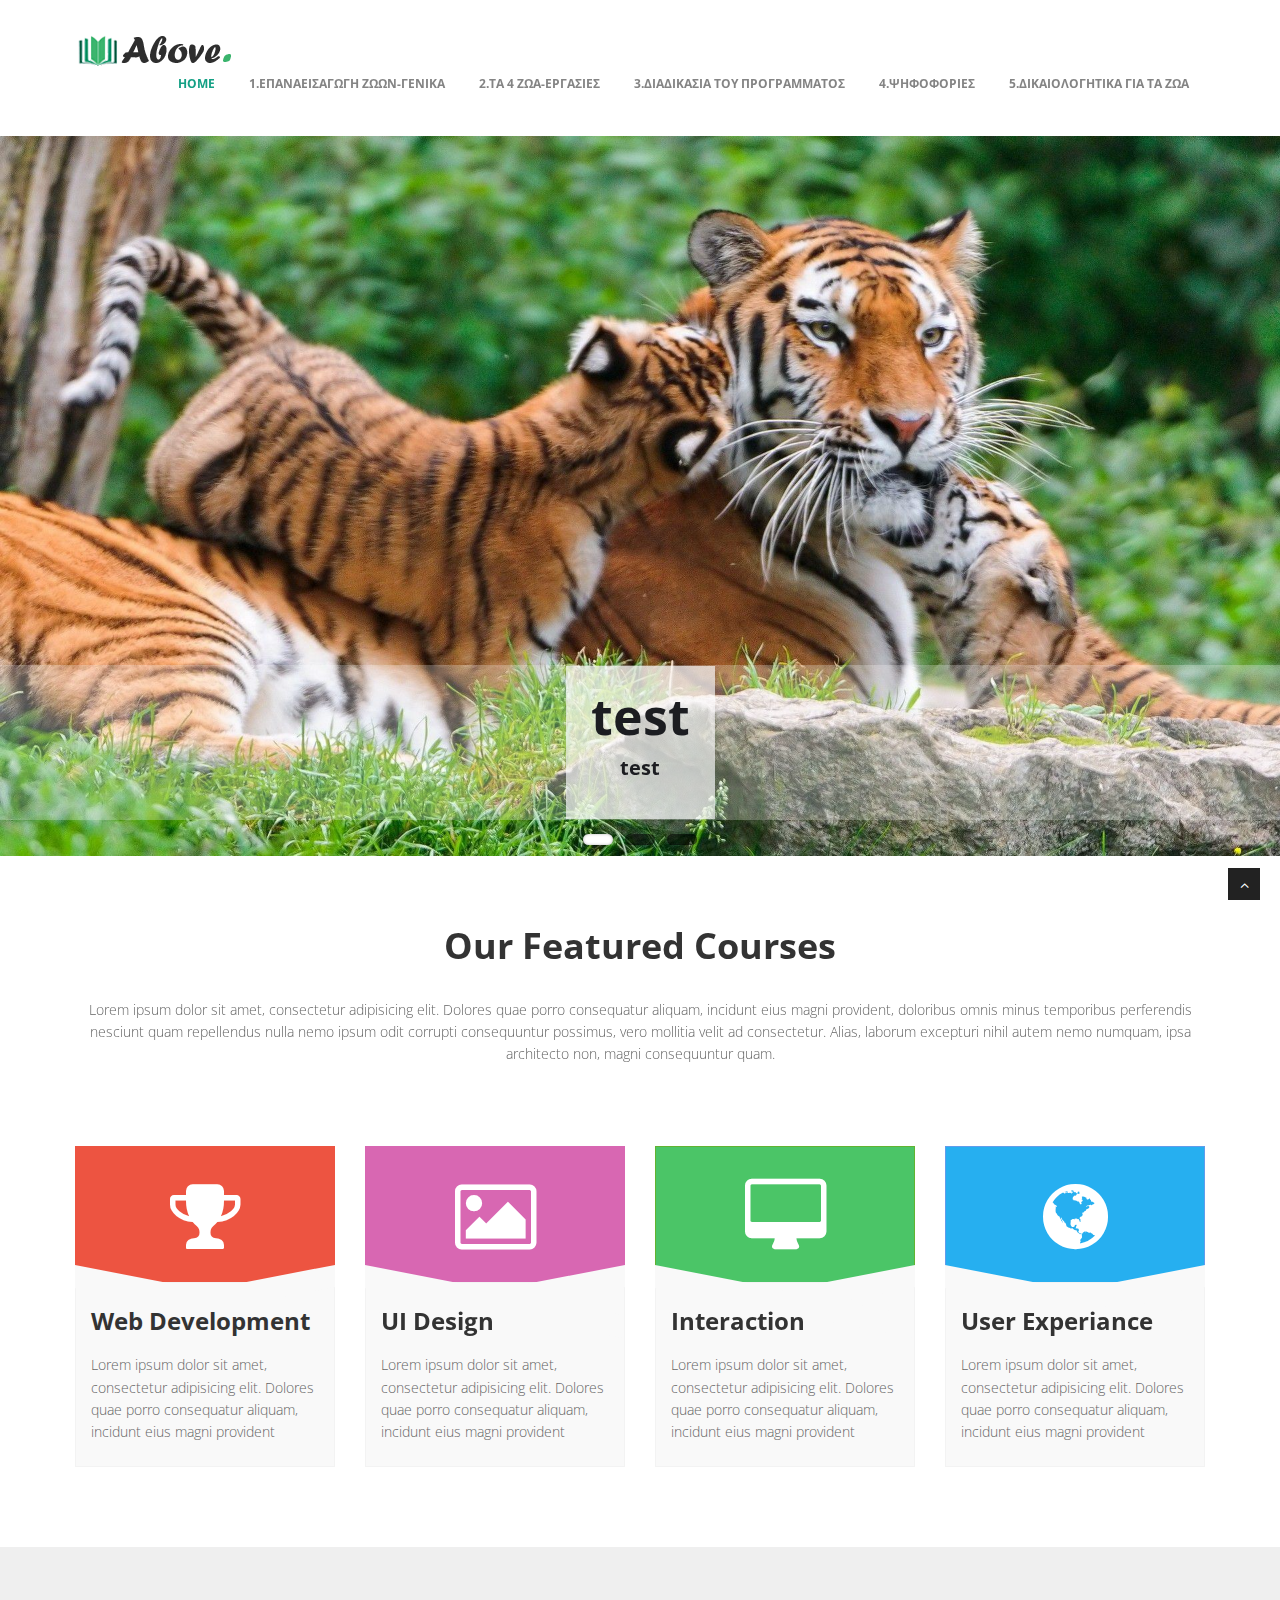
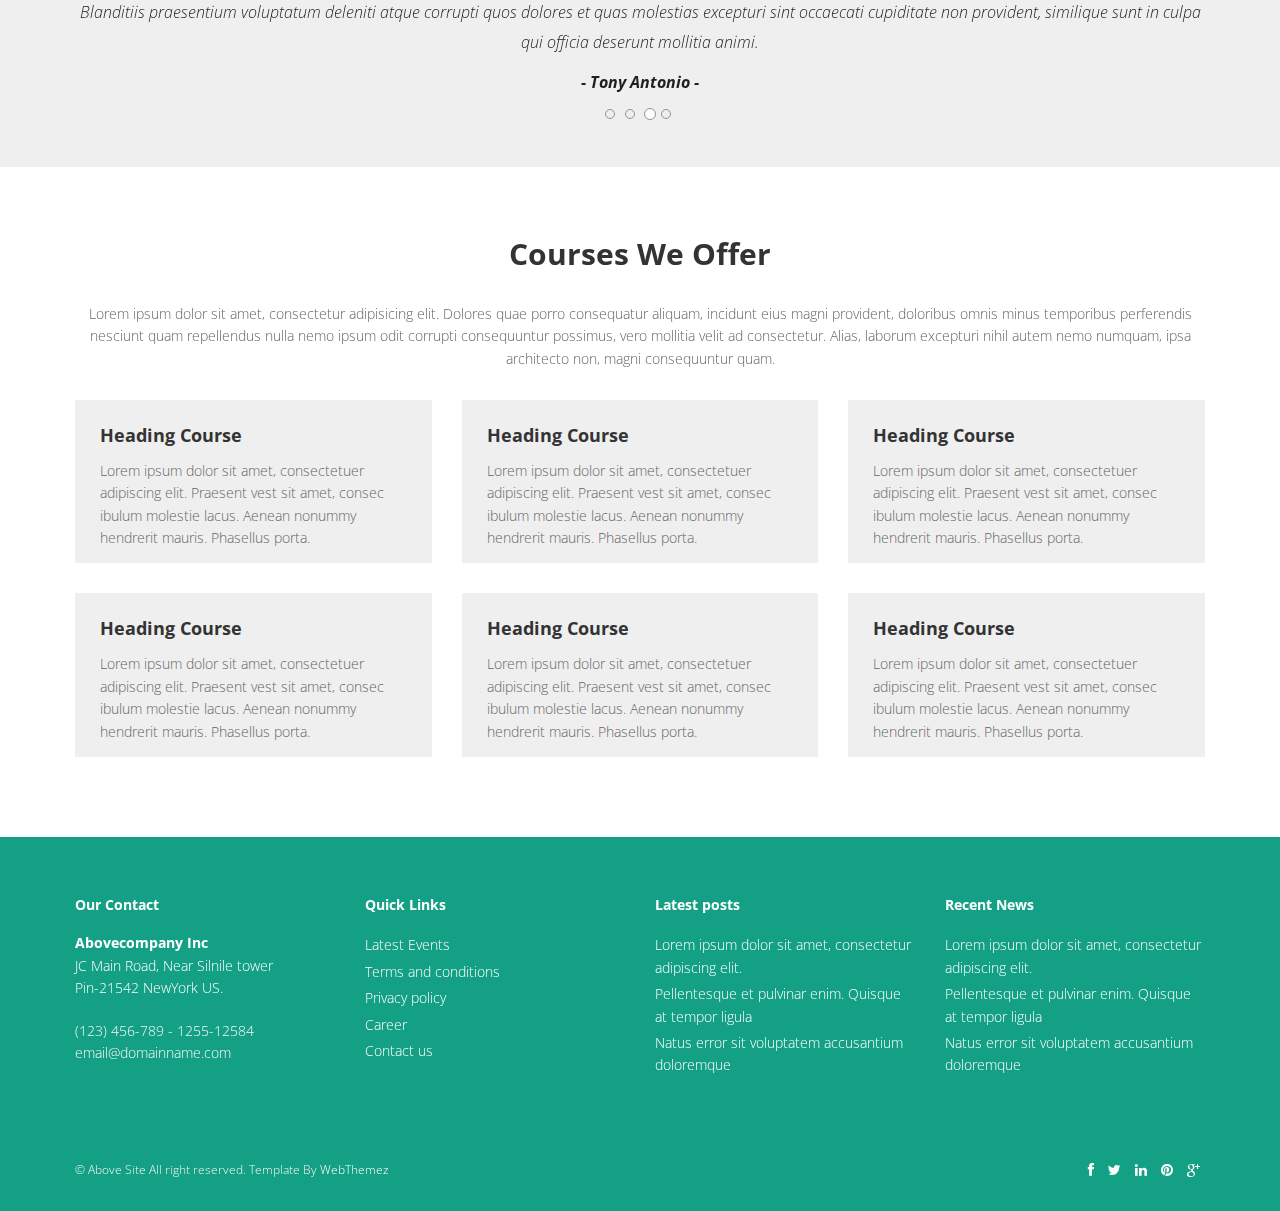
==== commit 91684369: "test" ====
--- a/index.html
+++ b/index.html
@@ -2,7 +2,7 @@
 <html lang="en">
 <head>
 <meta charset="utf-8">
-<title>Connect Rewwild</title>
+<title>Connect Rewild Project</title>
 <meta name="viewport" content="width=device-width, initial-scale=1.0" />
 <meta name="description" content="" />
 <meta name="author" content="http://webthemez.com" />
@@ -57,24 +57,24 @@
                 <img src="img/slides/1.jpg" alt="" />
                 <div class="flex-caption">
                    <div class="item_introtext"> 
-					<strong>Online Education</strong>
-					<p>The best educational template</p> </div>
+					<strong>test</strong>
+					<p>test</p> </div>
                 </div>
               </li>
               <li>
                 <img src="img/slides/2.jpg" alt="" />
                 <div class="flex-caption">
                      <div class="item_introtext"> 
-					<strong>School Education</strong>
-					<p>Get all courses with on-line content</p> </div>
+					<strong>test</strong>
+					<p>	test</p> </div>
                 </div>
               </li>
               <li>
                 <img src="img/slides/3.jpg" alt="" />
                 <div class="flex-caption">
                      <div class="item_introtext"> 
-					<strong>Collage Education</strong>
-					<p>Awesome Template get it know</p> </div>
+					<strong>test</strong>
+					<p>test</p> </div>
                 </div>
               </li>
             </ul>
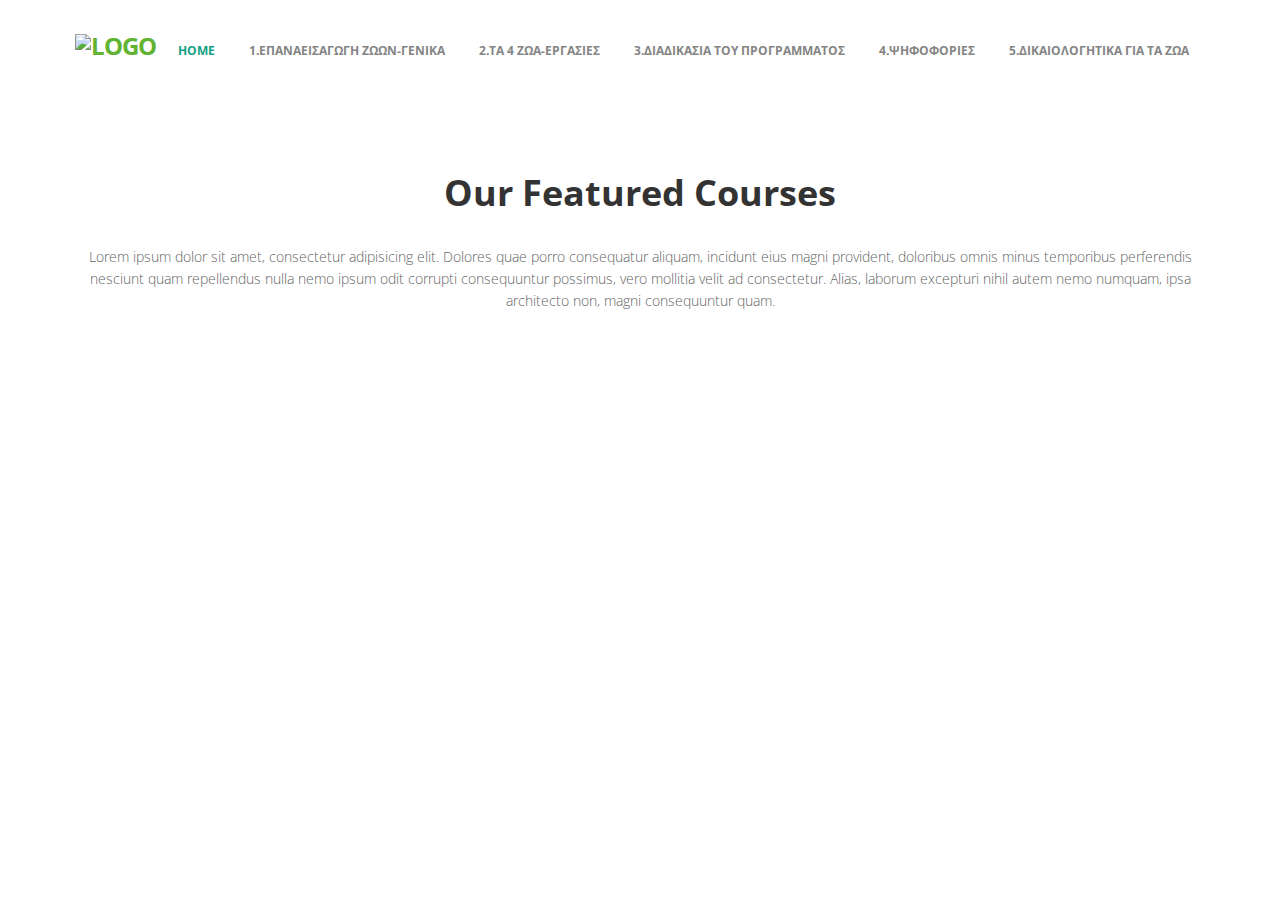
==== commit 64c40033: "test" ====
--- a/index.html
+++ b/index.html
@@ -90,220 +90,4 @@
 			</div>
 		</div>
 	</div>
-	</section>
-	<section id="content">
-	
-	
-	<div class="container">
-			<div class="row">
-		<div class="skill-home"> <div class="skill-home-solid clearfix"> 
-		<div class="col-md-3 text-center">
-		<span class="icons c1"><i class="fa fa-trophy"></i></span> <div class="box-area">
-		<h3>Web Development</h3> <p>Lorem ipsum dolor sit amet, consectetur adipisicing elit. Dolores quae porro consequatur aliquam, incidunt eius magni provident</p></div>
-		</div>
-		<div class="col-md-3 text-center"> 
-		<span class="icons c2"><i class="fa fa-picture-o"></i></span> <div class="box-area">
-		<h3>UI Design</h3> <p>Lorem ipsum dolor sit amet, consectetur adipisicing elit. Dolores quae porro consequatur aliquam, incidunt eius magni provident</p></div>
-		</div>
-		<div class="col-md-3 text-center"> 
-		<span class="icons c3"><i class="fa fa-desktop"></i></span> <div class="box-area">
-		<h3>Interaction</h3> <p>Lorem ipsum dolor sit amet, consectetur adipisicing elit. Dolores quae porro consequatur aliquam, incidunt eius magni provident</p></div>
-		</div>
-		<div class="col-md-3 text-center"> 
-		<span class="icons c4"><i class="fa fa-globe"></i></span> <div class="box-area">
-		<h3>User Experiance</h3> <p>Lorem ipsum dolor sit amet, consectetur adipisicing elit. Dolores quae porro consequatur aliquam, incidunt eius magni provident</p>
-		</div></div>
-		</div></div>
-		</div> 
-		 
-
-	</div>
-	</section>
-	<div class="testimonial-area">
-    <div class="testimonial-solid">
-        <div class="container">
-            <div class="testi-icon-area">
-                <div class="quote">
-                    <i class="fa fa-microphone"></i>
-                </div>
-            </div>
-            <div id="carousel-example-generic" class="carousel slide" data-ride="carousel">
-                <ol class="carousel-indicators">
-                    <li data-target="#carousel-example-generic" data-slide-to="0" class="">
-                        <a href="#"></a>
-                    </li>
-                    <li data-target="#carousel-example-generic" data-slide-to="1" class="">
-                        <a href="#"></a>
-                    </li>
-                    <li data-target="#carousel-example-generic" data-slide-to="2" class="active">
-                        <a href="#"></a>
-                    </li>
-                    <li data-target="#carousel-example-generic" data-slide-to="3" class="">
-                        <a href="#"></a>
-                    </li>
-                </ol>
-                <div class="carousel-inner">
-                    <div class="item">
-                        <p>Blanditiis praesentium voluptatum deleniti atque corrupti quos dolores et quas molestias excepturi sint occaecati cupiditate non provident, similique sunt in culpa qui officia deserunt mollitia animi.</p>
-                        <p>
-                            <b>- Mark John -</b>
-                        </p>
-                    </div>
-                    <div class="item">
-                        <p>Blanditiis praesentium voluptatum deleniti atque corrupti quos dolores et quas molestias excepturi sint occaecati cupiditate non provident, similique sunt in culpa qui officia deserunt mollitia animi.</p>
-                        <p>
-                            <b>- Jaison Warner -</b>
-                        </p>
-                    </div>
-                    <div class="item active">
-                        <p>Blanditiis praesentium voluptatum deleniti atque corrupti quos dolores et quas molestias excepturi sint occaecati cupiditate non provident, similique sunt in culpa qui officia deserunt mollitia animi.</p>
-                        <p>
-                            <b>- Tony Antonio -</b>
-                        </p>
-                    </div>
-                    <div class="item">
-                        <p>Blanditiis praesentium voluptatum deleniti atque corrupti quos dolores et quas molestias excepturi sint occaecati cupiditate non provident, similique sunt in culpa qui officia deserunt mollitia animi.</p>
-                        <p>
-                            <b>- Leena Doe -</b>
-                        </p>
-                    </div>
-                </div>
-            </div>
-        </div>
-    </div>
-</div>
-<section class="courses">
-<div class="container">
-
-		<div class="row">
-			<div class="col-lg-12">
-				<div class="aligncenter"><h2 class="aligncenter">Courses We Offer</h1><span class="clear spacer_responsive_hide_mobile " style="height:13px;display:block;"></span>Lorem ipsum dolor sit amet, consectetur adipisicing elit. Dolores quae porro consequatur aliquam, incidunt eius magni provident, doloribus omnis minus temporibus perferendis nesciunt quam repellendus nulla nemo ipsum odit corrupti consequuntur possimus, vero mollitia velit ad consectetur. Alias, laborum excepturi nihil autem nemo numquam, ipsa architecto non, magni consequuntur quam.</div>
-			</div>
-		</div>
-<div class="row">
-            <div class="col-md-4">
-			<div class="textbox">
-                <h3>Heading Course</h3>
-				<p>Lorem ipsum dolor sit amet, consectetuer adipiscing elit. Praesent vest sit amet, consec ibulum molestie lacus. Aenean nonummy hendrerit mauris. Phasellus porta.</p>
-            </div> </div>
-            <div class="col-md-4">
-			<div class="textbox">
-                  <h3>Heading Course</h3>
-				<p>Lorem ipsum dolor sit amet, consectetuer adipiscing elit. Praesent vest sit amet, consec ibulum molestie lacus. Aenean nonummy hendrerit mauris. Phasellus porta.</p>
-            </div> </div>
-			<div class="col-md-4">
-			<div class="textbox">
-                  <h3>Heading Course</h3>
-				<p>Lorem ipsum dolor sit amet, consectetuer adipiscing elit. Praesent vest sit amet, consec ibulum molestie lacus. Aenean nonummy hendrerit mauris. Phasellus porta.</p>
-            </div> </div>
-        </div>
-		<div class="row">
-            <div class="col-md-4">
-			<div class="textbox">
-                <h3>Heading Course</h3>
-				<p>Lorem ipsum dolor sit amet, consectetuer adipiscing elit. Praesent vest sit amet, consec ibulum molestie lacus. Aenean nonummy hendrerit mauris. Phasellus porta.</p>
-            </div> </div>
-            <div class="col-md-4">
-			<div class="textbox">
-                  <h3>Heading Course</h3>
-				<p>Lorem ipsum dolor sit amet, consectetuer adipiscing elit. Praesent vest sit amet, consec ibulum molestie lacus. Aenean nonummy hendrerit mauris. Phasellus porta.</p>
-            </div> </div>
-			<div class="col-md-4">
-			<div class="textbox">
-                  <h3>Heading Course</h3>
-				<p>Lorem ipsum dolor sit amet, consectetuer adipiscing elit. Praesent vest sit amet, consec ibulum molestie lacus. Aenean nonummy hendrerit mauris. Phasellus porta.</p>
-            </div> </div>
-        </div>
-</div>
-</section>
-	<footer>
-	<div class="container">
-		<div class="row">
-			<div class="col-lg-3">
-				<div class="widget">
-					<h5 class="widgetheading">Our Contact</h5>
-					<address>
-					<strong>Abovecompany Inc</strong><br>
-					JC Main Road, Near Silnile tower<br>
-					 Pin-21542 NewYork US.</address>
-					<p>
-						<i class="icon-phone"></i> (123) 456-789 - 1255-12584 <br>
-						<i class="icon-envelope-alt"></i> email@domainname.com
-					</p>
-				</div>
-			</div>
-			<div class="col-lg-3">
-				<div class="widget">
-					<h5 class="widgetheading">Quick Links</h5>
-					<ul class="link-list">
-						<li><a href="#">Latest Events</a></li>
-						<li><a href="#">Terms and conditions</a></li>
-						<li><a href="#">Privacy policy</a></li>
-						<li><a href="#">Career</a></li>
-						<li><a href="#">Contact us</a></li>
-					</ul>
-				</div>
-			</div>
-			<div class="col-lg-3">
-				<div class="widget">
-					<h5 class="widgetheading">Latest posts</h5>
-					<ul class="link-list">
-						<li><a href="#">Lorem ipsum dolor sit amet, consectetur adipiscing elit.</a></li>
-						<li><a href="#">Pellentesque et pulvinar enim. Quisque at tempor ligula</a></li>
-						<li><a href="#">Natus error sit voluptatem accusantium doloremque</a></li>
-					</ul>
-				</div>
-			</div>
-			<div class="col-lg-3">
-				<div class="widget">
-					<h5 class="widgetheading">Recent News</h5>
-					<ul class="link-list">
-						<li><a href="#">Lorem ipsum dolor sit amet, consectetur adipiscing elit.</a></li>
-						<li><a href="#">Pellentesque et pulvinar enim. Quisque at tempor ligula</a></li>
-						<li><a href="#">Natus error sit voluptatem accusantium doloremque</a></li>
-					</ul>
-				</div>
-			</div>
-		</div>
-	</div>
-	<div id="sub-footer">
-		<div class="container">
-			<div class="row">
-				<div class="col-lg-6">
-					<div class="copyright">
-						<p>
-							<span>&copy; Above Site All right reserved. Template By </span><a href="http://webthemez.com" target="_blank">WebThemez</a>
-						</p>
-					</div>
-				</div>
-				<div class="col-lg-6">
-					<ul class="social-network">
-						<li><a href="#" data-placement="top" title="Facebook"><i class="fa fa-facebook"></i></a></li>
-						<li><a href="#" data-placement="top" title="Twitter"><i class="fa fa-twitter"></i></a></li>
-						<li><a href="#" data-placement="top" title="Linkedin"><i class="fa fa-linkedin"></i></a></li>
-						<li><a href="#" data-placement="top" title="Pinterest"><i class="fa fa-pinterest"></i></a></li>
-						<li><a href="#" data-placement="top" title="Google plus"><i class="fa fa-google-plus"></i></a></li>
-					</ul>
-				</div>
-			</div>
-		</div>
-	</div>
-	</footer>
-</div>
-<a href="#" class="scrollup"><i class="fa fa-angle-up active"></i></a>
-<!-- javascript
-    ================================================== -->
-<!-- Placed at the end of the document so the pages load faster -->
-<script src="js/jquery.js"></script>
-<script src="js/jquery.easing.1.3.js"></script>
-<script src="js/bootstrap.min.js"></script>
-<script src="js/jquery.fancybox.pack.js"></script>
-<script src="js/jquery.fancybox-media.js"></script> 
-<script src="js/portfolio/jquery.quicksand.js"></script>
-<script src="js/portfolio/setting.js"></script>
-<script src="js/jquery.flexslider.js"></script>
-<script src="js/animate.js"></script>
-<script src="js/custom.js"></script>
-<script src="js/owl-carousel/owl.carousel.js"></script>
-</body>
-</html>+	</section>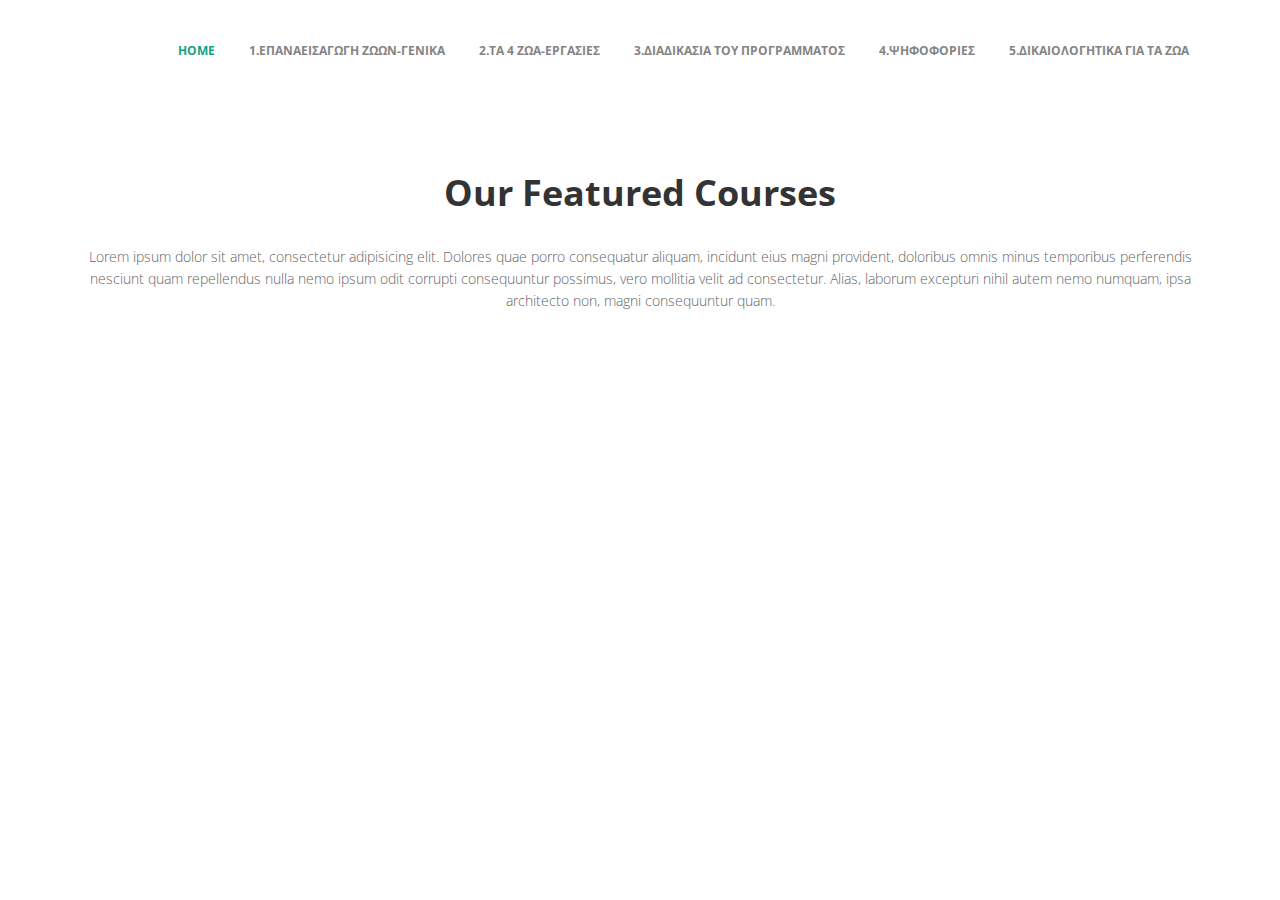
==== commit 09141b17: "test" ====
--- a/index.html
+++ b/index.html
@@ -31,8 +31,7 @@
                         <span class="icon-bar"></span>
                         <span class="icon-bar"></span>
                         <span class="icon-bar"></span>
-                    </button>
-                    <a class="navbar-brand" href="index.html"><img src="img/logo.png" alt="logo"/></a>
+                    </button> 		 
                 </div>
                 <div class="navbar-collapse collapse ">
                     <ul class="nav navbar-nav">
@@ -51,34 +50,34 @@
 	<section id="featured">
 	 
 	<!-- Slider -->
-        <div id="main-slider" class="flexslider">
-            <ul class="slides">
-              <li>
-                <img src="img/slides/1.jpg" alt="" />
-                <div class="flex-caption">
-                   <div class="item_introtext"> 
-					<strong>test</strong>
-					<p>test</p> </div>
-                </div>
-              </li>
-              <li>
-                <img src="img/slides/2.jpg" alt="" />
-                <div class="flex-caption">
-                     <div class="item_introtext"> 
-					<strong>test</strong>
-					<p>	test</p> </div>
-                </div>
-              </li>
-              <li>
-                <img src="img/slides/3.jpg" alt="" />
-                <div class="flex-caption">
-                     <div class="item_introtext"> 
-					<strong>test</strong>
-					<p>test</p> </div>
-                </div>
-              </li>
-            </ul>
-        </div>
+	<div id="main-slider" class="flexslider">
+		<ul class="slides">
+		  <li>
+			<img src="img/slides/1.jpg" alt="" />
+			<div class="flex-caption">
+			   <div class="item_introtext"> 
+				<strong>Online Education</strong>
+				<p>The best educational template</p> </div>
+			</div>
+		  </li>
+		  <li>
+			<img src="img/slides/2.jpg" alt="" />
+			<div class="flex-caption">
+				 <div class="item_introtext"> 
+				<strong>School Education</strong>
+				<p>Get all courses with on-line content</p> </div>
+			</div>
+		  </li>
+		  <li>
+			<img src="img/slides/3.jpg" alt="" />
+			<div class="flex-caption">
+				 <div class="item_introtext"> 
+				<strong>Collage Education</strong>
+				<p>Awesome Template get it know</p> </div>
+			</div>
+		  </li>
+		</ul>
+	</div>
 	<!-- end slider -->
  
 	</section>
@@ -90,4 +89,6 @@
 			</div>
 		</div>
 	</div>
-	</section>+	</section>
+</body>	
+</html>
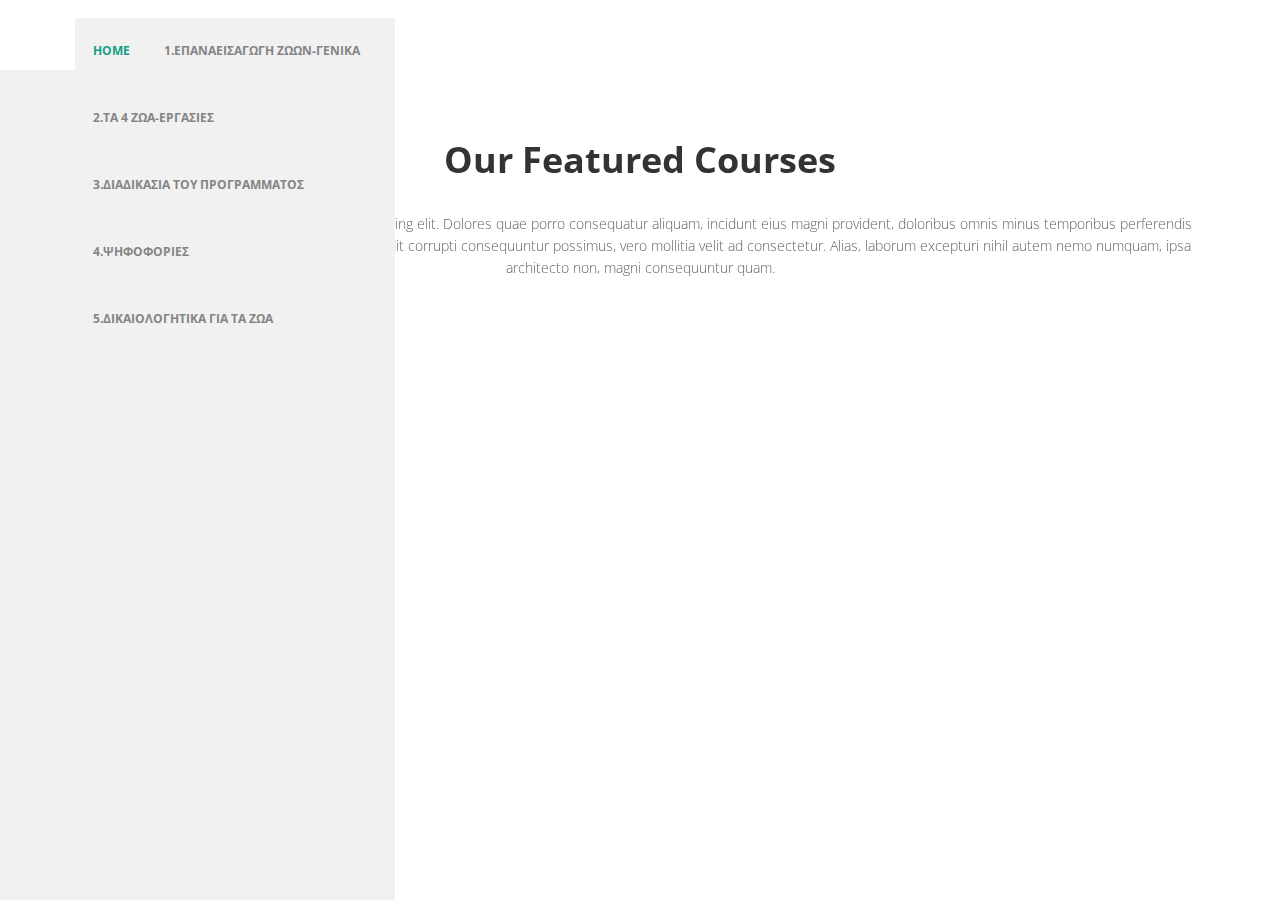
==== commit 32c8fdd8: "7" ====
--- a/index.html
+++ b/index.html
@@ -91,4 +91,4 @@
 	</div>
 	</section>
 </body>	
-</html>
+</html>--- a/css/style.css
+++ b/css/style.css
@@ -1,339 +1,369 @@
-/*
-Author URI: http://webthemez.com/
-Note: 
-Licence under Creative Commons Attribution 3.0 
-Do not remove the back-link in this web template 
--------------------------------------------------------*/
-
-@import url('http://fonts.googleapis.com/css?family=Noto+Serif:400,400italic,700|Open+Sans:400,600,700'); 
-@import url('font-awesome.css');  
-@import url('animate.css');
-
-body {
-	font-family:'Open Sans', Arial, sans-serif;
-	font-size:14px;
-	font-weight:300;
-	line-height:1.6em;
-	color:#656565;
-}
-
-a:active {
-	outline:0;
-}
-
-.clear {
-	clear:both;
-}
-
-h1,h2, h3, h4, h5, h6 {
-	font-family:'Open Sans', Arial, sans-serif;
-	font-weight:700;
-	line-height:1.1em;
-	color:#333;
-	margin-bottom: 20px;
-}
- 
-.container {
-	padding:0 20px 0 20px;
-	position:relative;
-}
-
-#wrapper{
-	width:100%;
-	margin:0;	
-	padding:0;
-}
-
-.row,.row-fluid {
-	margin-bottom:30px;
-}
-
-.row .row,.row-fluid .row-fluid{
-	margin-bottom:30px;
-}
-
-.row.nomargin,.row-fluid.nomargin {
-	margin-bottom:0;
-}
-
-img.img-polaroid {
-	margin:0 0 20px 0;
-}
-.img-box {
-	max-width:100%;
-}
-/*  Header
-==================================== */
- 
-header .navbar {
-    margin-bottom: 0;
-}
-
-.navbar-default {
-    border: none;
-}
-
-.navbar-brand {
-    color: #222;
-	text-transform: uppercase;
-    font-size: 24px;
-    font-weight: 700;
-    line-height: 1em;
-	letter-spacing: -1px;
-    margin-top: 13px;
-    padding: 0 0 0 15px;
-}
-.navbar-default .navbar-brand{
-color: #61B331;
-}
-
-header .navbar-collapse  ul.navbar-nav {
-    float: right;
-    margin-right: 0;
-}
-
-header .navbar-default{
-    background-color: #FFFFFF;
-}
-
-header .nav li a:hover,
-header .nav li a:focus,
-header .nav li.active a,
-header .nav li.active a:hover,
-header .nav li a.dropdown-toggle:hover,
-header .nav li a.dropdown-toggle:focus,
-header .nav li.active ul.dropdown-menu li a:hover,
-header .nav li.active ul.dropdown-menu li.active a{
-    -webkit-transition: all .3s ease;
-    -moz-transition: all .3s ease;
-    -ms-transition: all .3s ease;
-    -o-transition: all .3s ease;
-    transition: all .3s ease;
-}
-
-
-header .navbar-default .navbar-nav > .open > a,
-header .navbar-default .navbar-nav > .open > a:hover,
-header .navbar-default .navbar-nav > .open > a:focus {
-    -webkit-transition: all .3s ease;
-    -moz-transition: all .3s ease;
-    -ms-transition: all .3s ease;
-    -o-transition: all .3s ease;
-    transition: all .3s ease;
-}
-
-
-header .navbar {
-    min-height: 70px; 
-	padding:18px 0;
-}
-
-header .navbar-nav > li  {
-    padding-bottom: 12px;
-    padding-top: 12px;
-}
-
-header  .navbar-nav > li > a {
-    padding-bottom: 6px;
-    padding-top: 5px;
-    margin-left: 2px;
-    line-height: 30px;
-	font-weight: 700;
-    -webkit-transition: all .3s ease;
-    -moz-transition: all .3s ease;
-    -ms-transition: all .3s ease;
-    -o-transition: all .3s ease;
-    transition: all .3s ease;
-}
-
-
-.dropdown-menu li a:hover {
-    color: #fff !important;
-}
-
-header .nav .caret {
-    border-bottom-color: #f5f5f5;
-    border-top-color: #f5f5f5;
-}
-.navbar-default .navbar-nav > .active > a,
-.navbar-default .navbar-nav > .active > a:hover,
-.navbar-default .navbar-nav > .active > a:focus {
-  background-color: #fff;
-}
-.navbar-default .navbar-nav > .open > a,
-.navbar-default .navbar-nav > .open > a:hover,
-.navbar-default .navbar-nav > .open > a:focus {
-  background-color:  #fff;
-}	
-	
-
-.dropdown-menu  {
-    box-shadow: none;
-    border-radius: 0;
-	border: none;
-}
-
-.dropdown-menu li:last-child  {
-	padding-bottom: 0 !important;
-	margin-bottom: 0;
-}
-
-header .nav li .dropdown-menu  {
-   padding: 0;
-}
-
-header .nav li .dropdown-menu li a {
-   line-height: 28px;
-   padding: 3px 12px;
-}
-.item-thumbs img {
-    margin-bottom: 15px;
-}
-.flex-control-paging li a.flex-active {
-    background: #000;
-    background: rgb(255, 255, 255);
-    cursor: default;
-}
-.flex-control-paging li a {
-    width: 30px;
-    height: 11px;
-    display: block;
-    background: #666;
-    background: rgba(0,0,0,0.5);
-    cursor: pointer;
-    text-indent: -9999px;
-    -webkit-border-radius: 20px;
-    -moz-border-radius: 20px;
-    -o-border-radius: 20px;
-    border-radius: 20px;
-    box-shadow: inset 0 0 3px rgba(0,0,0,0.3);
-    
-	}
+/*
+Author URI: http://webthemez.com/
+Note: 
+Licence under Creative Commons Attribution 3.0 
+Do not remove the back-link in this web template 
+-------------------------------------------------------*/
+
+@import url('http://fonts.googleapis.com/css?family=Noto+Serif:400,400italic,700|Open+Sans:400,600,700'); 
+@import url('font-awesome.css');  
+@import url('animate.css');
+
+body {
+	font-family:'Open Sans', Arial, sans-serif;
+	font-size:14px;
+	font-weight:300;
+	line-height:1.6em;
+	color:#656565;
+}
+
+a:active {
+	outline:0;
+}
+
+.clear {
+	clear:both;
+}
+
+h1,h2, h3, h4, h5, h6 {
+	font-family:'Open Sans', Arial, sans-serif;
+	font-weight:700;
+	line-height:1.1em;
+	color:#333;
+	margin-bottom: 20px;
+}
+ 
+.container {
+	padding:0 20px 0 20px;
+	position:relative;
+}
+
+#wrapper{
+	width:100%;
+	margin:0;	
+	padding:0;
+}
+
+.row,.row-fluid {
+	margin-bottom:30px;
+}
+
+.row .row,.row-fluid .row-fluid{
+	margin-bottom:30px;
+}
+
+.row.nomargin,.row-fluid.nomargin {
+	margin-bottom:0;
+}
+
+img.img-polaroid {
+	margin:0 0 20px 0;
+}
+.img-box {
+	max-width:100%;
+}
+/*  Header
+==================================== */
+ /* apotyxhmenh prospatheia 1
+ */ 
+ ul {
+	list-style-type: none;
+	margin: 0;
+	padding: 0;
+	width: 25%;
+	background-color: #f1f1f1;
+	position: fixed;
+	height: 100%;
+	overflow: auto;
+  }
+  
+  li a {
+	display: block;
+	color: #000;
+	padding: 8px 16px;
+	text-decoration: none;
+  }
+  
+  li a.active {
+	background-color: #04AA6D;
+	color: white;
+  }
+  
+  li a:hover:not(.active) {
+	background-color: #555;
+	color: white;
+  }
+  /* telos apotyxhmenh prospatheia 1
+ */ 
+header .navbar {
+    margin-bottom: 0;
+}
+
+.navbar-default {
+    border: none;
+}
+
+.navbar-brand {
+    color: #222;
+	text-transform: uppercase;
+    font-size: 24px;
+    font-weight: 700;
+    line-height: 1em;
+	letter-spacing: -1px;
+    margin-top: 13px;
+    padding: 0 0 0 15px;
+}
+.navbar-default .navbar-brand{
+color: #61B331;
+}
+
+header .navbar-collapse  ul.navbar-nav {
+    float: right;
+    margin-right: 0;
+}
+
+header .navbar-default{
+    background-color: #FFFFFF;
+}
+
+header .nav li a:hover,
+header .nav li a:focus,
+header .nav li.active a,
+header .nav li.active a:hover,
+header .nav li a.dropdown-toggle:hover,
+header .nav li a.dropdown-toggle:focus,
+header .nav li.active ul.dropdown-menu li a:hover,
+header .nav li.active ul.dropdown-menu li.active a{
+    -webkit-transition: all .3s ease;
+    -moz-transition: all .3s ease;
+    -ms-transition: all .3s ease;
+    -o-transition: all .3s ease;
+    transition: all .3s ease;
+}
+
+
+header .navbar-default .navbar-nav > .open > a,
+header .navbar-default .navbar-nav > .open > a:hover,
+header .navbar-default .navbar-nav > .open > a:focus {
+    -webkit-transition: all .3s ease;
+    -moz-transition: all .3s ease;
+    -ms-transition: all .3s ease;
+    -o-transition: all .3s ease;
+    transition: all .3s ease;
+}
+
+
+header .navbar {
+    min-height: 70px; 
+	padding:18px 0;
+}
+
+header .navbar-nav > li  {
+    padding-bottom: 12px;
+    padding-top: 12px;
+}
+
+header  .navbar-nav > li > a {
+    padding-bottom: 6px;
+    padding-top: 5px;
+    margin-left: 2px;
+    line-height: 30px;
+	font-weight: 700;
+    -webkit-transition: all .3s ease;
+    -moz-transition: all .3s ease;
+    -ms-transition: all .3s ease;
+    -o-transition: all .3s ease;
+    transition: all .3s ease;
+}
+
+
+.dropdown-menu li a:hover {
+    color: #fff !important;
+}
+
+header .nav .caret {
+    border-bottom-color: #f5f5f5;
+    border-top-color: #f5f5f5;
+}
+.navbar-default .navbar-nav > .active > a,
+.navbar-default .navbar-nav > .active > a:hover,
+.navbar-default .navbar-nav > .active > a:focus {
+  background-color: #fff;
+}
+.navbar-default .navbar-nav > .open > a,
+.navbar-default .navbar-nav > .open > a:hover,
+.navbar-default .navbar-nav > .open > a:focus {
+  background-color:  #fff;
+}	
+	
+
+.dropdown-menu  {
+    box-shadow: none;
+    border-radius: 0;
+	border: none;
+}
+
+.dropdown-menu li:last-child  {
+	padding-bottom: 0 !important;
+	margin-bottom: 0;
+}
+
+header .nav li .dropdown-menu  {
+   padding: 0;
+}
+
+header .nav li .dropdown-menu li a {
+   line-height: 28px;
+   padding: 3px 12px;
+}
+.item-thumbs img {
+    margin-bottom: 15px;
+}
+.flex-control-paging li a.flex-active {
+    background: #000;
+    background: rgb(255, 255, 255);
+    cursor: default;
+}
+.flex-control-paging li a {
+    width: 30px;
+    height: 11px;
+    display: block;
+    background: #666;
+    background: rgba(0,0,0,0.5);
+    cursor: pointer;
+    text-indent: -9999px;
+    -webkit-border-radius: 20px;
+    -moz-border-radius: 20px;
+    -o-border-radius: 20px;
+    border-radius: 20px;
+    box-shadow: inset 0 0 3px rgba(0,0,0,0.3);
+    
+	}
 	.panel-title>a {
     color: inherit;
     color: #FFF;
-}
+}
 .panel-group .panel-heading+.panel-collapse .panel-body {
     border-top: 1px solid #ddd;
     color: #fff;
     background-color: #9C9C9C;
-}
-/* --- menu --- */
-
-header .navigation {
-	float:right;
-}
-
-header ul.nav li {
-	border:none;
-	margin:0;
-}
-
-header ul.nav li a {	
-	font-size:12px;
-	border:none;
-	font-weight:700;
-	text-transform:uppercase;
-}
-
-header ul.nav li ul li a {	
-	font-size:12px;
-	border:none;
-	font-weight:300;
-	text-transform:uppercase;
-}
-
-
-.navbar .nav > li > a {
-  color: #848484;
-  text-shadow: none;
-  border: 1px solid rgba(255, 255, 255, 0) !important;
-}
-
-.navbar .nav a:hover {
-	background:none;
-	color: #14A085 !important;
-}
-
-.navbar .nav > .active > a,.navbar .nav > .active > a:hover {
-	background:none;
-	font-weight:700;
-}
-
-.navbar .nav > .active > a:active,.navbar .nav > .active > a:focus {
-	background:none;
-	outline:0;
-	font-weight:700;
-}
-
-.navbar .nav li .dropdown-menu {
-	z-index:2000;
-}
-
-header ul.nav li ul {
-	margin-top:1px;
-}
-header ul.nav li ul li ul {
-	margin:1px 0 0 1px;
-}
-.dropdown-menu .dropdown i {
-	position:absolute;
-	right:0;
-	margin-top:3px;
-	padding-left:20px;
-}
-
-.navbar .nav > li > .dropdown-menu:before {
-  display: inline-block;
-  border-right: none;
-  border-bottom: none;
-  border-left: none;
-  border-bottom-color: none;
-  content:none;
-}
-.navbar-default .navbar-nav>.active>a, .navbar-default .navbar-nav>.active>a:hover, .navbar-default .navbar-nav>.active>a:focus {
-color: #14A085;
-}
-
-
-ul.nav li.dropdown a {
-	z-index:1000;
-	display:block;
-}
-
- select.selectmenu {
-	display:none;
-}
-.pageTitle{
-color: #fff;
-margin: 30px 0 3px;
-display: inline-block;
-}
- 
-#featured{
-	width: 100%;
-	background:#000;
-	position:relative;
-	margin:0;
-	padding:0;
-}
-
-/*  Sliders
-==================================== */
-/* --- flexslider --- */
-
-#featured .flexslider {
-	padding:0;  
-	background: #fff; 
-	position: relative; 
-	zoom: 1;
-}
-.flex-direction-nav .flex-prev{
-left:0px; 
-}
-.flex-direction-nav .flex-next{ 
-right:0px;
-}
+}
+/* --- menu --- */
+
+header .navigation {
+	float:right;
+}
+
+header ul.nav li {
+	border:none;
+	margin:0;
+}
+
+header ul.nav li a {	
+	font-size:12px;
+	border:none;
+	font-weight:700;
+	text-transform:uppercase;
+}
+
+header ul.nav li ul li a {	
+	font-size:12px;
+	border:none;
+	font-weight:300;
+	text-transform:uppercase;
+}
+
+
+.navbar .nav > li > a {
+  color: #848484;
+  text-shadow: none;
+  border: 1px solid rgba(255, 255, 255, 0) !important;
+}
+
+.navbar .nav a:hover {
+	background:none;
+	color: #14A085 !important;
+}
+
+.navbar .nav > .active > a,.navbar .nav > .active > a:hover {
+	background:none;
+	font-weight:700;
+}
+
+.navbar .nav > .active > a:active,.navbar .nav > .active > a:focus {
+	background:none;
+	outline:0;
+	font-weight:700;
+}
+
+.navbar .nav li .dropdown-menu {
+	z-index:2000;
+}
+
+header ul.nav li ul {
+	margin-top:1px;
+}
+header ul.nav li ul li ul {
+	margin:1px 0 0 1px;
+}
+.dropdown-menu .dropdown i {
+	position:absolute;
+	right:0;
+	margin-top:3px;
+	padding-left:20px;
+}
+
+.navbar .nav > li > .dropdown-menu:before {
+  display: inline-block;
+  border-right: none;
+  border-bottom: none;
+  border-left: none;
+  border-bottom-color: none;
+  content:none;
+}
+.navbar-default .navbar-nav>.active>a, .navbar-default .navbar-nav>.active>a:hover, .navbar-default .navbar-nav>.active>a:focus {
+color: #14A085;
+}
+
+
+ul.nav li.dropdown a {
+	z-index:1000;
+	display:block;
+}
+
+ select.selectmenu {
+	display:none;
+}
+.pageTitle{
+color: #fff;
+margin: 30px 0 3px;
+display: inline-block;
+}
+ 
+#featured{
+	width: 100%;
+	background:#000;
+	position:relative;
+	margin:0;
+	padding:0;
+}
+
+/*  Sliders
+==================================== */
+/* --- flexslider --- */
+
+#featured .flexslider {
+	padding:0;  
+	background: #fff; 
+	position: relative; 
+	zoom: 1;
+}
+.flex-direction-nav .flex-prev{
+left:0px; 
+}
+.flex-direction-nav .flex-next{ 
+right:0px;
+}
 .flex-caption {zoom:0;
   color: #1C1D21;
   margin: 0 auto;
@@ -346,232 +376,232 @@
   display: block;
   left: 0;
   right: 0;
-  }
-.flex-caption h3 {color: #fff; letter-spacing: 1px; margin-bottom: 8px; text-transform: uppercase;}
-.flex-caption p {margin: 0 0 15px;}
-.skill-home{
-margin-bottom:50px;
-}
-.c1{
-border: #ed5441 1px solid;
-background:#ed5441;
-}
-.c2{
-border: #D867B2 1px solid;
-background: #D867B2;
-}
-.c3{
-border: #61B331 1px solid;
-background: #4BC567;
-}
-.c4{
-border: #609cec 1px solid;
-background: #26AFF0;
-}
-.skill-home .icons {
-padding: 33px 0 0 0;
-width: 100%;
-height: 178px;
-color: rgb(255, 255, 255);
-font-size: 42px;
-font-size: 76px; 
-text-align: center;
--ms-border-radius: 50%;
--moz-border-radius: 50%;
--webkit-border-radius: 50%;
-border-radius: 0;
-display: inline-table;
-}
-.skill-home h2 {
-padding-top: 20px;
-font-size: 36px;
-font-weight: 700;
-} 
-.testimonial-solid {
-padding: 50px 0 60px 0;
-margin: 0 0 0 0;
-background: #EFEFEF;
-text-align: center;
-}
-.testi-icon-area {
-text-align: center;
-position: absolute;
-top: -84px;
-margin: 0 auto; 
-width: 100%;
-color: #000;}
-.testi-icon-area .quote {
-padding: 15px 0 0 0;
-margin: 0 0 0 0;
-background: #ffffff;
-text-align: center;
-color: #26AFF0;
-display: inline-table;
-width: 70px;
-height: 70px;
--ms-border-radius: 50%;
--moz-border-radius: 50%;
--webkit-border-radius: 50%;
-border-radius: 0;
-font-size: 42px; 
-border: 1px solid #26AFF0;
-display: none;}
-
-.testi-icon-area .carousel-inner { 
-margin: 20px 0;
-}
-.carousel-indicators {
-bottom: -30px;
-}
-.team-member {
-    text-align: center;
-    background-color: #F9F9F9;
-    padding-bottom: 15px;
-}
-.fancybox-title-inside-wrap {
-    padding: 3px 30px 6px;
-    background: #292929;
-}
-
-.item_introtext {
-    background-color: rgba(254, 254, 255, 0.66);
-    margin: 0 auto;
-    display: inline-block;
-    padding: 25px;
-}
-.item_introtext span {
-    font-size: 20px;
-    display: block; 
-    font-weight: bold;
-}
-.item_introtext strong {
-    font-size: 50px;
-    display: block;
-    padding: 14px 0 30px;
-}
-.item_introtext p {
-    font-size: 20px !important;
-    color: #1C1D21;
-    font-weight: bold;
-}
-
-.form-control{
-border-radius:0;
-}
-
-
-/* Testimonial
-----------------------------------*/
-.testimonial-area {
-padding: 0 0 0 0;
-margin:0;
-background: url(../img/low-poly01.jpg) fixed center center;
-background-size: cover;
--webkit-background-size: cover;
--moz-background-size: cover;
--ms-background-size: cover;
-color: red;}
-.testimonial-solid p {
-color: #1F1F1F;
-font-size: 16px;
-line-height: 30px;
-font-style: italic;
-} 
-section.callaction {
-	background:#fff;
-	padding:50px 0 0 0;
-}
-
-
-
-/* Content
-==================================== */
-
-#content {
-	position:relative;
-	background:#fff;
-	padding:50px 0 0px 0;
-}
-
-#content img {
-	max-width:100%;
-	height:auto;
-}
- 
-.cta-text {
-	text-align: center;
-	margin-top:10px;
-}
-
-
-.big-cta .cta {
-	margin-top:10px;
-}
- 
-.box {
-	width: 100%;
-}
-.box-gray  {
-	background: #f8f8f8;
-	padding: 20px 20px 30px;
-}
-.box-gray  h4,.box-gray  i {
-	margin-bottom: 20px;
-}
-.box-bottom {
-	padding: 20px 0;
-	text-align: center;
-}
-.box-bottom a {
-	color: #fff;
-	font-weight: 700;
-}
-.box-bottom a:hover {
-	color: #eee;
-	text-decoration: none;
-}
-
-
-/* Bottom
-==================================== */
-
-#bottom {
-	background:#fcfcfc;
-	padding:50px 0 0;
-
-}
-/* twitter */
-#twitter-wrapper {
-    text-align: center;
-    width: 70%;
-    margin: 0 auto;
-}
-#twitter em {
-    font-style: normal;
-    font-size: 13px;
-}
-
-#twitter em.twitterTime a {
-	font-weight:600;
-}
-
-#twitter ul {
-    padding: 0;
-	list-style:none;
-}
-#twitter ul li {
-    font-size: 20px;
-    line-height: 1.6em;
-    font-weight: 300;
-    margin-bottom: 20px;
-    position: relative;
-    word-break: break-word;
-}
-
-
-/* page headline
-==================================== */
-
+  }
+.flex-caption h3 {color: #fff; letter-spacing: 1px; margin-bottom: 8px; text-transform: uppercase;}
+.flex-caption p {margin: 0 0 15px;}
+.skill-home{
+margin-bottom:50px;
+}
+.c1{
+border: #ed5441 1px solid;
+background:#ed5441;
+}
+.c2{
+border: #D867B2 1px solid;
+background: #D867B2;
+}
+.c3{
+border: #61B331 1px solid;
+background: #4BC567;
+}
+.c4{
+border: #609cec 1px solid;
+background: #26AFF0;
+}
+.skill-home .icons {
+padding: 33px 0 0 0;
+width: 100%;
+height: 178px;
+color: rgb(255, 255, 255);
+font-size: 42px;
+font-size: 76px; 
+text-align: center;
+-ms-border-radius: 50%;
+-moz-border-radius: 50%;
+-webkit-border-radius: 50%;
+border-radius: 0;
+display: inline-table;
+}
+.skill-home h2 {
+padding-top: 20px;
+font-size: 36px;
+font-weight: 700;
+} 
+.testimonial-solid {
+padding: 50px 0 60px 0;
+margin: 0 0 0 0;
+background: #EFEFEF;
+text-align: center;
+}
+.testi-icon-area {
+text-align: center;
+position: absolute;
+top: -84px;
+margin: 0 auto; 
+width: 100%;
+color: #000;}
+.testi-icon-area .quote {
+padding: 15px 0 0 0;
+margin: 0 0 0 0;
+background: #ffffff;
+text-align: center;
+color: #26AFF0;
+display: inline-table;
+width: 70px;
+height: 70px;
+-ms-border-radius: 50%;
+-moz-border-radius: 50%;
+-webkit-border-radius: 50%;
+border-radius: 0;
+font-size: 42px; 
+border: 1px solid #26AFF0;
+display: none;}
+
+.testi-icon-area .carousel-inner { 
+margin: 20px 0;
+}
+.carousel-indicators {
+bottom: -30px;
+}
+.team-member {
+    text-align: center;
+    background-color: #F9F9F9;
+    padding-bottom: 15px;
+}
+.fancybox-title-inside-wrap {
+    padding: 3px 30px 6px;
+    background: #292929;
+}
+
+.item_introtext {
+    background-color: rgba(254, 254, 255, 0.66);
+    margin: 0 auto;
+    display: inline-block;
+    padding: 25px;
+}
+.item_introtext span {
+    font-size: 20px;
+    display: block; 
+    font-weight: bold;
+}
+.item_introtext strong {
+    font-size: 50px;
+    display: block;
+    padding: 14px 0 30px;
+}
+.item_introtext p {
+    font-size: 20px !important;
+    color: #1C1D21;
+    font-weight: bold;
+}
+
+.form-control{
+border-radius:0;
+}
+
+
+/* Testimonial
+----------------------------------*/
+.testimonial-area {
+padding: 0 0 0 0;
+margin:0;
+background: url(../img/low-poly01.jpg) fixed center center;
+background-size: cover;
+-webkit-background-size: cover;
+-moz-background-size: cover;
+-ms-background-size: cover;
+color: red;}
+.testimonial-solid p {
+color: #1F1F1F;
+font-size: 16px;
+line-height: 30px;
+font-style: italic;
+} 
+section.callaction {
+	background:#fff;
+	padding:50px 0 0 0;
+}
+
+
+
+/* Content
+==================================== */
+
+#content {
+	position:relative;
+	background:#fff;
+	padding:50px 0 0px 0;
+}
+
+#content img {
+	max-width:100%;
+	height:auto;
+}
+ 
+.cta-text {
+	text-align: center;
+	margin-top:10px;
+}
+
+
+.big-cta .cta {
+	margin-top:10px;
+}
+ 
+.box {
+	width: 100%;
+}
+.box-gray  {
+	background: #f8f8f8;
+	padding: 20px 20px 30px;
+}
+.box-gray  h4,.box-gray  i {
+	margin-bottom: 20px;
+}
+.box-bottom {
+	padding: 20px 0;
+	text-align: center;
+}
+.box-bottom a {
+	color: #fff;
+	font-weight: 700;
+}
+.box-bottom a:hover {
+	color: #eee;
+	text-decoration: none;
+}
+
+
+/* Bottom
+==================================== */
+
+#bottom {
+	background:#fcfcfc;
+	padding:50px 0 0;
+
+}
+/* twitter */
+#twitter-wrapper {
+    text-align: center;
+    width: 70%;
+    margin: 0 auto;
+}
+#twitter em {
+    font-style: normal;
+    font-size: 13px;
+}
+
+#twitter em.twitterTime a {
+	font-weight:600;
+}
+
+#twitter ul {
+    padding: 0;
+	list-style:none;
+}
+#twitter ul li {
+    font-size: 20px;
+    line-height: 1.6em;
+    font-weight: 300;
+    margin-bottom: 20px;
+    position: relative;
+    word-break: break-word;
+}
+
+
+/* page headline
+==================================== */
+
 #inner-headline{
 	background: #14A085;
 	position:relative;
@@ -580,217 +610,217 @@
 	color:#fefefe;
 	/* margin: 15px; */
 	border-top: 10px solid #11967C;
-}
-
-
-#inner-headline .inner-heading h2 {
-	color:#fff;
-	margin:20px 0 0 0;
-}
-
-/* --- breadcrumbs --- */
-#inner-headline ul.breadcrumb {
-	margin:30px 0 0;
-	float:left;
-}
-
-#inner-headline ul.breadcrumb li {
-	margin-bottom:0;
-	padding-bottom:0;
-}
-#inner-headline ul.breadcrumb li {
-	font-size:13px;
-	color:#fff;
-}
-
-#inner-headline ul.breadcrumb li i{
-	color:#dedede;
-}
-
-#inner-headline ul.breadcrumb li a {
-	color:#fff;
-}
-
-ul.breadcrumb li a:hover {
-	text-decoration:none;
-}
-
-/* Forms
-============================= */
-
-/* --- contact form  ---- */
-form#contactform input[type="text"] {
-  width: 100%;
-  border: 1px solid #f5f5f5;
-  min-height: 40px;
-  padding-left:20px;
-  font-size:13px;
-  padding-right:20px;
-  -webkit-box-sizing: border-box;
-     -moz-box-sizing: border-box;
-          box-sizing: border-box;
-
-}
-
-form#contactform textarea {
-border: 1px solid #f5f5f5;
-  width: 100%;
-  padding-left:20px;
-  padding-top:10px;
-  font-size:13px;
-  padding-right:20px;
-  -webkit-box-sizing: border-box;
-     -moz-box-sizing: border-box;
-          box-sizing: border-box;
-
-}
-
-form#contactform .validation {
-	font-size:11px;
-}
-
-#sendmessage {
-	border:1px solid #e6e6e6;
-	background:#f6f6f6;
-	display:none;
-	text-align:center;
-	padding:15px 12px 15px 65px;
-	margin:10px 0;
-	font-weight:600;
-	margin-bottom:30px;
-
-}
-
-#sendmessage.show,.show  {
-	display:block;
-}
- 
-form#commentform input[type="text"] {
-  width: 100%;
-  min-height: 40px;
-  padding-left:20px;
-  font-size:13px;
-  padding-right:20px;
-  -webkit-box-sizing: border-box;
-     -moz-box-sizing: border-box;
-          box-sizing: border-box;
-	-webkit-border-radius: 2px 2px 2px 2px;
-		-moz-border-radius: 2px 2px 2px 2px;
-			border-radius: 2px 2px 2px 2px;
-
-}
-
-form#commentform textarea {
-  width: 100%;
-  padding-left:20px;
-  padding-top:10px;
-  font-size:13px;
-  padding-right:20px;
-  -webkit-box-sizing: border-box;
-     -moz-box-sizing: border-box;
-          box-sizing: border-box;
-	-webkit-border-radius: 2px 2px 2px 2px;
-		-moz-border-radius: 2px 2px 2px 2px;
-			border-radius: 2px 2px 2px 2px;
-}
-
-
-/* --- search form --- */
-.search{
-	float:right;
-	margin:35px 0 0;
-	padding-bottom:0;
-}
-
-#inner-headline form.input-append {
-	margin:0;
-	padding:0;
-}
-
-
-
-/*  Portfolio
-================================ */
-
-.work-nav #filters {
-	margin: 0;
-	padding: 0;
-	list-style: none;
-}
-
-.work-nav #filters li {
-	margin: 0 10px 30px 0;
-	padding: 0;
-	float:left;
-}
-
-.work-nav #filters li a {
-	color: #7F8289;
-	font-size: 16px;
-	display: block;	
-}
-
-.work-nav #filters li a:hover {
-
-}
-
-.work-nav #filters li a.selected {
-	color: #DE5E60;
-}
-
-#thumbs {
-	margin: 0;
-	padding: 0;	
-}
-
-#thumbs li {
-	list-style-type: none;
-}
-
-.item-thumbs {
-	position: relative;
-	overflow: hidden;
-	margin-bottom: 30px;
-	cursor: pointer;
-}
-
-.item-thumbs a + img {
-	width: 100%;	
-}
-
-.item-thumbs .hover-wrap {
-	position: absolute;
-	display: block;
-	width: 100%;
-	height: 100%;
-	
-	opacity: 0;
-	filter: alpha(opacity=0);
-	
-	-webkit-transition: all 450ms ease-out 0s;	
-	   -moz-transition: all 450ms ease-out 0s;
-		 -o-transition: all 450ms ease-out 0s;
-		    transition: all 450ms ease-out 0s;
-		  
-	-webkit-transform: rotateY(180deg) scale(0.5,0.5);
-	   -moz-transform: rotateY(180deg) scale(0.5,0.5);
-		-ms-transform: rotateY(180deg) scale(0.5,0.5);
-		 -o-transform: rotateY(180deg) scale(0.5,0.5);
-			transform: rotateY(180deg) scale(0.5,0.5);	
-}
-
-.item-thumbs:hover .hover-wrap,
-.item-thumbs.active .hover-wrap {
-	opacity: 1;
-	filter: alpha(opacity=100);
-	
-	-webkit-transform: rotateY(0deg) scale(1,1);
-	   -moz-transform: rotateY(0deg) scale(1,1);
-		-ms-transform: rotateY(0deg) scale(1,1);
-		 -o-transform: rotateY(0deg) scale(1,1);
-		    transform: rotateY(0deg) scale(1,1);
-}
-
+}
+
+
+#inner-headline .inner-heading h2 {
+	color:#fff;
+	margin:20px 0 0 0;
+}
+
+/* --- breadcrumbs --- */
+#inner-headline ul.breadcrumb {
+	margin:30px 0 0;
+	float:left;
+}
+
+#inner-headline ul.breadcrumb li {
+	margin-bottom:0;
+	padding-bottom:0;
+}
+#inner-headline ul.breadcrumb li {
+	font-size:13px;
+	color:#fff;
+}
+
+#inner-headline ul.breadcrumb li i{
+	color:#dedede;
+}
+
+#inner-headline ul.breadcrumb li a {
+	color:#fff;
+}
+
+ul.breadcrumb li a:hover {
+	text-decoration:none;
+}
+
+/* Forms
+============================= */
+
+/* --- contact form  ---- */
+form#contactform input[type="text"] {
+  width: 100%;
+  border: 1px solid #f5f5f5;
+  min-height: 40px;
+  padding-left:20px;
+  font-size:13px;
+  padding-right:20px;
+  -webkit-box-sizing: border-box;
+     -moz-box-sizing: border-box;
+          box-sizing: border-box;
+
+}
+
+form#contactform textarea {
+border: 1px solid #f5f5f5;
+  width: 100%;
+  padding-left:20px;
+  padding-top:10px;
+  font-size:13px;
+  padding-right:20px;
+  -webkit-box-sizing: border-box;
+     -moz-box-sizing: border-box;
+          box-sizing: border-box;
+
+}
+
+form#contactform .validation {
+	font-size:11px;
+}
+
+#sendmessage {
+	border:1px solid #e6e6e6;
+	background:#f6f6f6;
+	display:none;
+	text-align:center;
+	padding:15px 12px 15px 65px;
+	margin:10px 0;
+	font-weight:600;
+	margin-bottom:30px;
+
+}
+
+#sendmessage.show,.show  {
+	display:block;
+}
+ 
+form#commentform input[type="text"] {
+  width: 100%;
+  min-height: 40px;
+  padding-left:20px;
+  font-size:13px;
+  padding-right:20px;
+  -webkit-box-sizing: border-box;
+     -moz-box-sizing: border-box;
+          box-sizing: border-box;
+	-webkit-border-radius: 2px 2px 2px 2px;
+		-moz-border-radius: 2px 2px 2px 2px;
+			border-radius: 2px 2px 2px 2px;
+
+}
+
+form#commentform textarea {
+  width: 100%;
+  padding-left:20px;
+  padding-top:10px;
+  font-size:13px;
+  padding-right:20px;
+  -webkit-box-sizing: border-box;
+     -moz-box-sizing: border-box;
+          box-sizing: border-box;
+	-webkit-border-radius: 2px 2px 2px 2px;
+		-moz-border-radius: 2px 2px 2px 2px;
+			border-radius: 2px 2px 2px 2px;
+}
+
+
+/* --- search form --- */
+.search{
+	float:right;
+	margin:35px 0 0;
+	padding-bottom:0;
+}
+
+#inner-headline form.input-append {
+	margin:0;
+	padding:0;
+}
+
+
+
+/*  Portfolio
+================================ */
+
+.work-nav #filters {
+	margin: 0;
+	padding: 0;
+	list-style: none;
+}
+
+.work-nav #filters li {
+	margin: 0 10px 30px 0;
+	padding: 0;
+	float:left;
+}
+
+.work-nav #filters li a {
+	color: #7F8289;
+	font-size: 16px;
+	display: block;	
+}
+
+.work-nav #filters li a:hover {
+
+}
+
+.work-nav #filters li a.selected {
+	color: #DE5E60;
+}
+
+#thumbs {
+	margin: 0;
+	padding: 0;	
+}
+
+#thumbs li {
+	list-style-type: none;
+}
+
+.item-thumbs {
+	position: relative;
+	overflow: hidden;
+	margin-bottom: 30px;
+	cursor: pointer;
+}
+
+.item-thumbs a + img {
+	width: 100%;	
+}
+
+.item-thumbs .hover-wrap {
+	position: absolute;
+	display: block;
+	width: 100%;
+	height: 100%;
+	
+	opacity: 0;
+	filter: alpha(opacity=0);
+	
+	-webkit-transition: all 450ms ease-out 0s;	
+	   -moz-transition: all 450ms ease-out 0s;
+		 -o-transition: all 450ms ease-out 0s;
+		    transition: all 450ms ease-out 0s;
+		  
+	-webkit-transform: rotateY(180deg) scale(0.5,0.5);
+	   -moz-transform: rotateY(180deg) scale(0.5,0.5);
+		-ms-transform: rotateY(180deg) scale(0.5,0.5);
+		 -o-transform: rotateY(180deg) scale(0.5,0.5);
+			transform: rotateY(180deg) scale(0.5,0.5);	
+}
+
+.item-thumbs:hover .hover-wrap,
+.item-thumbs.active .hover-wrap {
+	opacity: 1;
+	filter: alpha(opacity=100);
+	
+	-webkit-transform: rotateY(0deg) scale(1,1);
+	   -moz-transform: rotateY(0deg) scale(1,1);
+		-ms-transform: rotateY(0deg) scale(1,1);
+		 -o-transform: rotateY(0deg) scale(1,1);
+		    transform: rotateY(0deg) scale(1,1);
+}
+
 .item-thumbs .hover-wrap .overlay-img {
 	position: absolute;
 	width: 90%;
@@ -798,970 +828,970 @@
 	opacity: 0.50;
 	filter: alpha(opacity=80);
 	background: #14A085;
-}
-
-.item-thumbs .hover-wrap .overlay-img-thumb {
-	position: absolute;
-	border-radius: 60px;
-	top: 50%;
-	left: 45%;
-	margin: -16px 0 0 -16px;
-	color: #fff;
-	font-size: 32px;
-	line-height: 1em;	
-	opacity: 1;
-	filter: alpha(opacity=100);
-}
- 
-ul.portfolio-categ{
-	margin:10px 0 30px 0;
-	padding:0;
-	float:left;
-	list-style:none;
-}
-
-ul.portfolio-categ li{
-margin: 0; 
-float: left;
-list-style: none;
-font-size: 13px;
-font-weight: 600;
-border: 1px solid #D5D5D5;
-margin-right: 15px;
-}
-
+}
+
+.item-thumbs .hover-wrap .overlay-img-thumb {
+	position: absolute;
+	border-radius: 60px;
+	top: 50%;
+	left: 45%;
+	margin: -16px 0 0 -16px;
+	color: #fff;
+	font-size: 32px;
+	line-height: 1em;	
+	opacity: 1;
+	filter: alpha(opacity=100);
+}
+ 
+ul.portfolio-categ{
+	margin:10px 0 30px 0;
+	padding:0;
+	float:left;
+	list-style:none;
+}
+
+ul.portfolio-categ li{
+margin: 0; 
+float: left;
+list-style: none;
+font-size: 13px;
+font-weight: 600;
+border: 1px solid #D5D5D5;
+margin-right: 15px;
+}
+
 ul.portfolio-categ li a{
 	display:block;
 	padding: 8px 20px;
 	color: #14A085;
-}
+}
 ul.portfolio-categ li.active{
-+
 border: 1px solid #D7D8D6;
-+
 background-color: #EAEAEA;
-}
-ul.portfolio-categ li.active a:hover, ul.portfolio-categ li a:hover,ul.portfolio-categ li a:focus,ul.portfolio-categ li a:active {
-	text-decoration:none;
-	outline:0; 
-}
-  #accordion-alt3 .panel-heading h4 {
-font-size: 13px;
-line-height: 28px;
-color: #6B6B6B;}
-.panel .panel-heading h4 {
-font-weight: 400;
-}
-.panel-title {
-margin-top: 0;
-margin-bottom: 0;
-font-size: 15px;
-color: inherit;
-}
-.panel-group .panel {
-margin-bottom: 0;
-border-radius: 2px;
-}
-.panel {
-margin-bottom: 18px;
-background-color: #B9B9B9;
-border: 1px solid transparent;
-border-radius: 2px;
--webkit-box-shadow: 0 1px 1px rgba(0,0,0,0.05);
-box-shadow: 0 1px 1px rgba(0,0,0,0.05);
-}
-#accordion-alt3 .panel-heading h4 a i {
-font-size: 13px;
-line-height: 18px;
-width: 18px;
-height: 18px;
-margin-right: 5px;
-color: #fff;
-text-align: center;
-border-radius: 50%;
-margin-left: 6px;
-}  
-.progress.pb-sm {
-height: 6px!important;
-}
-.progress {
-box-shadow: inset 0 0 2px rgba(0,0,0,.1);
-}
-.progress {
-overflow: hidden;
-height: 18px;
-margin-bottom: 18px;
-background-color: #f5f5f5;
-border-radius: 2px;
--webkit-box-shadow: inset 0 1px 2px rgba(0,0,0,0.1);
-box-shadow: inset 0 1px 2px rgba(0,0,0,0.1);
-}
-.progress .progress-bar.progress-bar-red {
-background: #ed5441;
-} 
-.progress .progress-bar.progress-bar-green {
-background: #51d466;
-}
-.progress .progress-bar.progress-bar-lblue {
-background: #32c8de;
-}
-/* --- portfolio detail --- */
-.top-wrapper {
-	margin-bottom:20px;
-}
-.info-blocks {
-margin-bottom: 15px;
-}
-.info-blocks i.icon-info-blocks {
-float: left;
-color: #318FCF;
-font-size: 30px;
-min-width: 50px;
-margin-top: 6px;
-text-align: center;
-background-color: #EFEFEF;
-padding: 15px;
-}
-.info-blocks .info-blocks-in {
-padding: 0 10px;
-overflow: hidden;
-}
-.info-blocks .info-blocks-in h3 {
-color: #555;
-font-size: 20px;
-line-height: 28px;
-margin:0px;
-}
-.info-blocks .info-blocks-in p {
-font-size: 12px;
-}
-  
-blockquote {
-	font-size:16px;
-	font-weight:400;
-	font-family:'Noto Serif', serif;
-	font-style:italic;
-	padding-left:0;
-	color:#a2a2a2;
-	line-height:1.6em;
-	border:none;
-}
-
-blockquote cite 							{ display:block; font-size:12px; color:#666; margin-top:10px; }
-blockquote cite:before 					{ content:"\2014 \0020"; }
-blockquote cite a,
-blockquote cite a:visited,
-blockquote cite a:visited 				{ color:#555; }
-
-/* --- pullquotes --- */
-
-.pullquote-left {
-	display:block;
-	color:#a2a2a2;
-	font-family:'Noto Serif', serif;
-	font-size:14px;
-	line-height:1.6em;
-	padding-left:20px;
-}
-
-.pullquote-right {
-	display:block;
-	color:#a2a2a2;
-	font-family:'Noto Serif', serif;
-	font-size:14px;
-	line-height:1.6em;
-	padding-right:20px;
-}
-
-/* --- button --- */
-.btn{text-align: center;
-background: #318CCA;
-color: #fff;
-border-radius: 0;padding: 10px 30px;}
-.btn-theme {
-	color: #fff;
-}
-.btn-theme:hover {
-	color: #eee;
-}
-
-/* --- list style --- */
-
-ul.general {
-	list-style:none;
-	margin-left:0;
-}
-
-ul.link-list{
-	margin:0;
-	padding:0;
-	list-style:none;
-}
-
-ul.link-list li{
-	margin:0;
-	padding:2px 0 2px 0;
-	list-style:none;
-}
-footer{
-background: #14A085;
-}
-footer ul.link-list li a{
-	color: #FFFFFF;
-}
-footer ul.link-list li a:hover {
-	color: #E2E2E2;
-}
-/* --- Heading style --- */
-
-h4.heading {
-	font-weight:700;
-}
-
-.heading { margin-bottom: 30px; }
-
-.heading {
-	position: relative;
-	
-}
-
-
-.widgetheading {
-	width:100%;
-
-	padding:0;
-}
-
-#bottom .widgetheading {
-	position: relative;
-	border-bottom: #e6e6e6 1px solid;
-	padding-bottom: 9px;
-}
-
-aside .widgetheading {
-	position: relative;
-	border-bottom: #e9e9e9 1px solid;
-	padding-bottom: 9px;
-}
-
-footer .widgetheading {
-	position: relative;
-}
-
-footer .widget .social-network {
-	position:relative;
-}
-
-
-#bottom .widget .widgetheading span, aside .widget .widgetheading span, footer .widget .widgetheading span {	
-	position: absolute;
-	width: 60px;
-	height: 1px;
-	bottom: -1px;
-	right:0;
-
-}
-.box-area{
-border: 1px solid #F3F3F3;
-padding: 0 15px 12px;
-padding-top: 41px;
-margin-top: -42px;
-text-align: left;
-background-color: #F9F9F9;
-position: relative;}
-/* --- Map --- */
-.map{
-	position:relative;
-	margin-top:-50px;
-	margin-bottom:40px;
-}
-
-.map iframe{
-	width:100%;
-	height:450px;
-	border:none;
-}
-
-.map-grid iframe{
-	width:100%;
-	height:350px;
-	border:none;
-	margin:0 0 -5px 0;
-	padding:0;
-}
-
- 
-ul.team-detail{
-	margin:-10px 0 0 0;
-	padding:0;
-	list-style:none;
-}
-
-ul.team-detail li{
-	border-bottom:1px dotted #e9e9e9;
-	margin:0 0 15px 0;
-	padding:0 0 15px 0;
-	list-style:none;
-}
-
-ul.team-detail li label {
-	font-size:13px;
-}
-
-ul.team-detail li h4, ul.team-detail li label{
-	margin-bottom:0;
-}
-
-ul.team-detail li ul.social-network {
-	border:none;
-	margin:0;
-	padding:0;
-}
-
-ul.team-detail li ul.social-network li {
-	border:none;	
-	margin:0;
-}
-ul.team-detail li ul.social-network li i {
-	margin:0;
-}
-
- 
-.pricing-title{
-	background:#fff;
-	text-align:center;
-	padding:10px 0 10px 0;
-}
-
-.pricing-title h3{
-	font-weight:600;
-	margin-bottom:0;
-}
-
-.pricing-offer{
-	background: #fcfcfc;
-	text-align: center;
-	padding:40px 0 40px 0;
-	font-size:18px;
-	border-top:1px solid #e6e6e6;
-	border-bottom:1px solid #e6e6e6;
-}
-
-.pricing-box.activeItem .pricing-offer{
-	color:#fff;
-}
-
-.pricing-offer strong{
-	font-size:78px;
-	line-height:89px;
-}
-
-.pricing-offer sup{
-	font-size:28px;
-}
-
-.pricing-container{
-	background: #fff;
-	text-align:center;
-	font-size:14px;
-}
-
-.pricing-container strong{
-color:#353535;
-}
-
-.pricing-container ul{
-	list-style:none;
-	padding:0;
-	margin:0;
-}
-
-.pricing-container ul li{
-	border-bottom: 1px solid #F5F5F5;
-list-style: none;
-padding: 15px 0 15px 0;
-margin: 0 0 0 0;
-color: #222;
-}
-
-.pricing-action{
-	margin:0;
-	background: #fcfcfc;
-	text-align:center;
-	padding:20px 0 30px 0;
-}
-
-.pricing-wrapp{
-	margin:0 auto;
-	width:100%;
-	background:#fd0000;
-}
- .pricing-box-item {
-border: 1px solid #F5F5F5;
-	
-background: #F9F9F9;
-	position:relative;
-	margin:0 0 20px 0;
-	padding:0;
-  -webkit-box-shadow: 0 2px 0 rgba(0,0,0,0.03);
-  -moz-box-shadow: 0 2px 0 rgba(0,0,0,0.03);
-  box-shadow: 0 2px 0 rgba(0,0,0,0.03);
-  -webkit-box-sizing: border-box;
-  -moz-box-sizing: border-box;
-  box-sizing: border-box;
-}
-
-.pricing-box-item .pricing-heading {
-	text-align: center;
-	padding:0px 0 0px 0;
-	display:block;
-}
-.pricing-box-item.activeItem .pricing-heading {
-	text-align: center;
-	padding:0px 0 1px 0;
-	border-bottom:none;
-	display:block;
-	color:#fff;
-}
-.pricing-box-item.activeItem .pricing-heading h3 {
-	 
-}
-
-.pricing-box-item .pricing-heading h3 strong {
-	font-size: 20px;
-	font-weight:700;
-	letter-spacing:-1px;
-}
-.pricing-box-item .pricing-heading h3 {
-	font-size: 35px;
-	font-weight:300;
-	letter-spacing:-1px;
-}
-
-.pricing-box-item .pricing-terms {
-	text-align: center;
-	display: block;
-	overflow: hidden;
-	padding: 11px 0 5px; 
-}
-
+}
+ul.portfolio-categ li.active a:hover, ul.portfolio-categ li a:hover,ul.portfolio-categ li a:focus,ul.portfolio-categ li a:active {
+	text-decoration:none;
+	outline:0; 
+}
+  #accordion-alt3 .panel-heading h4 {
+font-size: 13px;
+line-height: 28px;
+color: #6B6B6B;}
+.panel .panel-heading h4 {
+font-weight: 400;
+}
+.panel-title {
+margin-top: 0;
+margin-bottom: 0;
+font-size: 15px;
+color: inherit;
+}
+.panel-group .panel {
+margin-bottom: 0;
+border-radius: 2px;
+}
+.panel {
+margin-bottom: 18px;
+background-color: #B9B9B9;
+border: 1px solid transparent;
+border-radius: 2px;
+-webkit-box-shadow: 0 1px 1px rgba(0,0,0,0.05);
+box-shadow: 0 1px 1px rgba(0,0,0,0.05);
+}
+#accordion-alt3 .panel-heading h4 a i {
+font-size: 13px;
+line-height: 18px;
+width: 18px;
+height: 18px;
+margin-right: 5px;
+color: #fff;
+text-align: center;
+border-radius: 50%;
+margin-left: 6px;
+}  
+.progress.pb-sm {
+height: 6px!important;
+}
+.progress {
+box-shadow: inset 0 0 2px rgba(0,0,0,.1);
+}
+.progress {
+overflow: hidden;
+height: 18px;
+margin-bottom: 18px;
+background-color: #f5f5f5;
+border-radius: 2px;
+-webkit-box-shadow: inset 0 1px 2px rgba(0,0,0,0.1);
+box-shadow: inset 0 1px 2px rgba(0,0,0,0.1);
+}
+.progress .progress-bar.progress-bar-red {
+background: #ed5441;
+} 
+.progress .progress-bar.progress-bar-green {
+background: #51d466;
+}
+.progress .progress-bar.progress-bar-lblue {
+background: #32c8de;
+}
+/* --- portfolio detail --- */
+.top-wrapper {
+	margin-bottom:20px;
+}
+.info-blocks {
+margin-bottom: 15px;
+}
+.info-blocks i.icon-info-blocks {
+float: left;
+color: #318FCF;
+font-size: 30px;
+min-width: 50px;
+margin-top: 6px;
+text-align: center;
+background-color: #EFEFEF;
+padding: 15px;
+}
+.info-blocks .info-blocks-in {
+padding: 0 10px;
+overflow: hidden;
+}
+.info-blocks .info-blocks-in h3 {
+color: #555;
+font-size: 20px;
+line-height: 28px;
+margin:0px;
+}
+.info-blocks .info-blocks-in p {
+font-size: 12px;
+}
+  
+blockquote {
+	font-size:16px;
+	font-weight:400;
+	font-family:'Noto Serif', serif;
+	font-style:italic;
+	padding-left:0;
+	color:#a2a2a2;
+	line-height:1.6em;
+	border:none;
+}
+
+blockquote cite 							{ display:block; font-size:12px; color:#666; margin-top:10px; }
+blockquote cite:before 					{ content:"\2014 \0020"; }
+blockquote cite a,
+blockquote cite a:visited,
+blockquote cite a:visited 				{ color:#555; }
+
+/* --- pullquotes --- */
+
+.pullquote-left {
+	display:block;
+	color:#a2a2a2;
+	font-family:'Noto Serif', serif;
+	font-size:14px;
+	line-height:1.6em;
+	padding-left:20px;
+}
+
+.pullquote-right {
+	display:block;
+	color:#a2a2a2;
+	font-family:'Noto Serif', serif;
+	font-size:14px;
+	line-height:1.6em;
+	padding-right:20px;
+}
+
+/* --- button --- */
+.btn{text-align: center;
+background: #318CCA;
+color: #fff;
+border-radius: 0;padding: 10px 30px;}
+.btn-theme {
+	color: #fff;
+}
+.btn-theme:hover {
+	color: #eee;
+}
+
+/* --- list style --- */
+
+ul.general {
+	list-style:none;
+	margin-left:0;
+}
+
+ul.link-list{
+	margin:0;
+	padding:0;
+	list-style:none;
+}
+
+ul.link-list li{
+	margin:0;
+	padding:2px 0 2px 0;
+	list-style:none;
+}
+footer{
+background: #14A085;
+}
+footer ul.link-list li a{
+	color: #FFFFFF;
+}
+footer ul.link-list li a:hover {
+	color: #E2E2E2;
+}
+/* --- Heading style --- */
+
+h4.heading {
+	font-weight:700;
+}
+
+.heading { margin-bottom: 30px; }
+
+.heading {
+	position: relative;
+	
+}
+
+
+.widgetheading {
+	width:100%;
+
+	padding:0;
+}
+
+#bottom .widgetheading {
+	position: relative;
+	border-bottom: #e6e6e6 1px solid;
+	padding-bottom: 9px;
+}
+
+aside .widgetheading {
+	position: relative;
+	border-bottom: #e9e9e9 1px solid;
+	padding-bottom: 9px;
+}
+
+footer .widgetheading {
+	position: relative;
+}
+
+footer .widget .social-network {
+	position:relative;
+}
+
+
+#bottom .widget .widgetheading span, aside .widget .widgetheading span, footer .widget .widgetheading span {	
+	position: absolute;
+	width: 60px;
+	height: 1px;
+	bottom: -1px;
+	right:0;
+
+}
+.box-area{
+border: 1px solid #F3F3F3;
+padding: 0 15px 12px;
+padding-top: 41px;
+margin-top: -42px;
+text-align: left;
+background-color: #F9F9F9;
+position: relative;}
+/* --- Map --- */
+.map{
+	position:relative;
+	margin-top:-50px;
+	margin-bottom:40px;
+}
+
+.map iframe{
+	width:100%;
+	height:450px;
+	border:none;
+}
+
+.map-grid iframe{
+	width:100%;
+	height:350px;
+	border:none;
+	margin:0 0 -5px 0;
+	padding:0;
+}
+
+ 
+ul.team-detail{
+	margin:-10px 0 0 0;
+	padding:0;
+	list-style:none;
+}
+
+ul.team-detail li{
+	border-bottom:1px dotted #e9e9e9;
+	margin:0 0 15px 0;
+	padding:0 0 15px 0;
+	list-style:none;
+}
+
+ul.team-detail li label {
+	font-size:13px;
+}
+
+ul.team-detail li h4, ul.team-detail li label{
+	margin-bottom:0;
+}
+
+ul.team-detail li ul.social-network {
+	border:none;
+	margin:0;
+	padding:0;
+}
+
+ul.team-detail li ul.social-network li {
+	border:none;	
+	margin:0;
+}
+ul.team-detail li ul.social-network li i {
+	margin:0;
+}
+
+ 
+.pricing-title{
+	background:#fff;
+	text-align:center;
+	padding:10px 0 10px 0;
+}
+
+.pricing-title h3{
+	font-weight:600;
+	margin-bottom:0;
+}
+
+.pricing-offer{
+	background: #fcfcfc;
+	text-align: center;
+	padding:40px 0 40px 0;
+	font-size:18px;
+	border-top:1px solid #e6e6e6;
+	border-bottom:1px solid #e6e6e6;
+}
+
+.pricing-box.activeItem .pricing-offer{
+	color:#fff;
+}
+
+.pricing-offer strong{
+	font-size:78px;
+	line-height:89px;
+}
+
+.pricing-offer sup{
+	font-size:28px;
+}
+
+.pricing-container{
+	background: #fff;
+	text-align:center;
+	font-size:14px;
+}
+
+.pricing-container strong{
+color:#353535;
+}
+
+.pricing-container ul{
+	list-style:none;
+	padding:0;
+	margin:0;
+}
+
+.pricing-container ul li{
+	border-bottom: 1px solid #F5F5F5;
+list-style: none;
+padding: 15px 0 15px 0;
+margin: 0 0 0 0;
+color: #222;
+}
+
+.pricing-action{
+	margin:0;
+	background: #fcfcfc;
+	text-align:center;
+	padding:20px 0 30px 0;
+}
+
+.pricing-wrapp{
+	margin:0 auto;
+	width:100%;
+	background:#fd0000;
+}
+ .pricing-box-item {
+border: 1px solid #F5F5F5;
+	
+background: #F9F9F9;
+	position:relative;
+	margin:0 0 20px 0;
+	padding:0;
+  -webkit-box-shadow: 0 2px 0 rgba(0,0,0,0.03);
+  -moz-box-shadow: 0 2px 0 rgba(0,0,0,0.03);
+  box-shadow: 0 2px 0 rgba(0,0,0,0.03);
+  -webkit-box-sizing: border-box;
+  -moz-box-sizing: border-box;
+  box-sizing: border-box;
+}
+
+.pricing-box-item .pricing-heading {
+	text-align: center;
+	padding:0px 0 0px 0;
+	display:block;
+}
+.pricing-box-item.activeItem .pricing-heading {
+	text-align: center;
+	padding:0px 0 1px 0;
+	border-bottom:none;
+	display:block;
+	color:#fff;
+}
+.pricing-box-item.activeItem .pricing-heading h3 {
+	 
+}
+
+.pricing-box-item .pricing-heading h3 strong {
+	font-size: 20px;
+	font-weight:700;
+	letter-spacing:-1px;
+}
+.pricing-box-item .pricing-heading h3 {
+	font-size: 35px;
+	font-weight:300;
+	letter-spacing:-1px;
+}
+
+.pricing-box-item .pricing-terms {
+	text-align: center;
+	display: block;
+	overflow: hidden;
+	padding: 11px 0 5px; 
+}
+
 .pricing-box-item .pricing-terms  h6 {
 	font-style:italic;
 	margin-top:10px;
 	color: #14A085;
 	font-size: 22px;
 	font-family:'Noto Serif', serif;
-}
-
-.pricing-box-item .icon .price-circled {
-    margin: 10px 10px 10px 0;
-    display: inline-block !important;
-    text-align: center !important;
-    color: #fff;
-    width: 68px;
-    height: 68px;
-	padding:12px;
-    font-size: 16px;
-	font-weight:700;
-    line-height: 68px;
-    text-shadow:none;
-    cursor: pointer;
-    background-color: #888;
-    border-radius: 64px;
-    -moz-border-radius: 64px;
-    -webkit-border-radius: 64px;
-}
-
-.pricing-box-item  .pricing-action{
-	margin:0;
-	text-align:center;
-	padding:30px 0 30px 0;
-}
- 
-/* ===== Widgets ===== */
-
-/* --- flickr --- */
-.widget .flickr_badge {
-	width:100%;
-}
-.widget .flickr_badge img { margin: 0 9px 20px 0; }
-
-footer .widget .flickr_badge {
-    width: 100%;
-}
-footer .widget .flickr_badge img {
-    margin: 0 9px 20px 0;
-}
-
-.flickr_badge img {
-    width: 50px;
-    height: 50px;
-    float: left;
-	margin: 0 9px 20px 0;
-}
- 
-/* --- Recent post widget --- */
-
-.recent-post{
-	margin:20px 0 0 0;
-	padding:0;
-	line-height:18px;
-}
-
-.recent-post h5 a:hover {
-	text-decoration:none;
-}
-
-.recent-post .text h5 a {
-	color:#353535;
-}
-
-  
-footer{
-	padding:50px 0 0 0;
-	color:#f8f8f8;
-}
-
-footer a {
-	color:#fff;
-}
-
-footer a:hover {
-	color:#eee;
-}
-
-footer h1, footer h2, footer h3, footer h4, footer h5, footer h6{
-	color:#fff;
-}
-
-footer address {
-	line-height:1.6em;
-	color: #FFFFFF;
-}
-
-footer h5 a:hover, footer a:hover {
-	text-decoration:none;
-}
-
-ul.social-network {
-	list-style:none;
-	margin:0;
-}
-
-ul.social-network li {
-	display:inline;
-	margin: 0 5px;
-}
-
-#sub-footer{
-	text-shadow:none;
-	color:#f5f5f5;
-	padding:0;
-	padding-top:30px;
-	margin:20px 0 0 0;
-	background: #14A085;
-}
-
-#sub-footer p{
-	margin:0;
-	padding:0;
-}
-
-#sub-footer span{
-	color:#f5f5f5;
-}
-
-.copyright {
-	text-align:left;
-	font-size:12px;
-}
-
-#sub-footer ul.social-network {
-	float:right;
-}
-
-  
-
-/* scroll to top */
-.scrollup{
-    position:fixed;
-	width:32px;
-	height:32px;
-    bottom:0px;
-    right:20px;
-	background: #222;
-	
-}
-
-a.scrollup {
-	outline:0;
-	text-align: center;
-}
-
-a.scrollup:hover,a.scrollup:active,a.scrollup:focus {
-	opacity:1;
-	text-decoration:none;
-}
-a.scrollup i {
-	margin-top: 10px;
-	color: #fff;
-}
-a.scrollup i:hover {
-	text-decoration:none;
-}
-
-
-
- 
-.absolute{
-	position:absolute;
-}
-
-.relative{
-	position:relative;
-}
-
-.aligncenter{
-	text-align:center;
-}
-
-.aligncenter span{
-	margin-left:0;
-}
-
-.floatright {
-	float:right;
-}
-
-.floatleft {
-	float:left;
-}
-
-.floatnone {
-	float:none;
-}
-
-.aligncenter {
-	text-align:center;
-}
- 
-img.pull-left, .align-left{
-	float:left;
-	margin:0 15px 15px 0;
-}
-
-.widget img.pull-left {
-	float:left;
-	margin:0 15px 15px 0;
-}
-
-img.pull-right, .align-right {
-	float:right;
-	margin:0 0 15px 15px;
-}
-
-article img.pull-left, article .align-left{
-	float:left;
-	margin:5px 15px 15px 0;
-}
-
-article img.pull-right, article .align-right{
-	float:right;
-	margin:5px 0 15px 15px;
-}
- ============================= */
-
-.clear-marginbot{
-	margin-bottom:0;
-}
-
-.marginbot10{
-	margin-bottom:10px;
-}
-.marginbot20{
-	margin-bottom:20px;
-}
-.marginbot30{
-	margin-bottom:30px;
-}
-.marginbot40{
-	margin-bottom:40px;
-}
-
-.clear-margintop{
-	margin-top:0;
-}
-
-.margintop10{
-	margin-top:10px;
-}
-
-.margintop20{
-	margin-top:20px;
-}
-
-.margintop30{
-	margin-top:30px;
-}
-
-.margintop40{
-	margin-top:40px;
-}
-
-
-/*  Media queries 
-============================= */
-
-@media (min-width: 768px) and (max-width: 979px) {
-
-	a.detail{
-		background:none;
-		width:100%;
-	}
-
-
-	
-	footer .widget form  input#appendedInputButton {
-		  display: block;
-		  width: 91%;
-		  -webkit-border-radius: 4px 4px 4px 4px;
-			 -moz-border-radius: 4px 4px 4px 4px;
-				  border-radius: 4px 4px 4px 4px;
-	}
-	
-	footer .widget form  .input-append .btn {
-		  display: block;
-		  width: 100%;
-		  padding-right: 0;
-		  padding-left: 0;
-		  -webkit-box-sizing: border-box;
-			 -moz-box-sizing: border-box;
-				  box-sizing: border-box;
-				  margin-top:10px;
-	}
-
-	ul.related-folio li{
-		width:156px;
-		margin:0 20px 0 0;
-	}	
-}
-
-@media (max-width: 767px) {
-
-  body {
-    padding-right: 0;
-    padding-left: 0;
-  }
-	.navbar-brand {
-		margin-top: 10px;
-		border-bottom: none;
-	}
-	.navbar-header {
-		margin-top: 20px;
-		border-bottom: none;
-	}
-	
-	.navbar-nav {
-		border-top: none;
-		float: none;
-		width: 100%;
-	}
-.navbar .nav > .active > a, .navbar .nav > .active > a:hover {
-background: none;
-font-weight: 700;
-color: #26AFF0;
-}
-	header .navbar-nav > li {
-padding-bottom: 0px;
-padding-top: 2px;
-}
-	header .nav li .dropdown-menu  {
-		margin-top: 0;
-	}
-
-	.dropdown-menu {
-	  position: absolute;
-	  top: 0;
-	  left: 40px;
-	  z-index: 1000;
-	  display: none;
-	  float: left;
-	  min-width: 160px;
-	  padding: 5px 0;
-	  margin: 2px 0 0;
-	  font-size: 13px;
-	  list-style: none;
-	  background-color: #fff;
-	  background-clip: padding-box;
-	  border: 1px solid #f5f5f5;
-	  border: 1px solid rgba(0, 0, 0, .15);
-	  border-radius: 0;
-	  -webkit-box-shadow: 0 6px 12px rgba(0, 0, 0, .175);
-			  box-shadow: 0 6px 12px rgba(0, 0, 0, .175);
-	}
-	
-
-	
-	.navbar-collapse.collapse  {
-		border: none;
-		overflow: hidden;
-	}
-
-	
-	.box {
-		border-bottom:1px solid #e9e9e9;
-		padding-bottom:20px;
-	}
-
-	#featured .flexslider .slide-caption {
-		width: 90%; 
-		padding: 2%; 
-		position: absolute; 
-		left: 0; 
-		bottom: -40px; 
-	}
-
-
-	#inner-headline .breadcrumb {
-		float:left;
-		clear:both;
-		width:100%;
-	}
-
-	.breadcrumb > li {
-		font-size:13px;
-	}
-
-	
-	ul.portfolio li article a i.icon-48{
-		width:20px;
-		height:20px;
-		font-size:16px;
-		line-height:20px;
-	}
-
-
-	.left-sidebar{
-		border-right:none;
-		padding:0 0 0 0;
-		border-bottom: 1px dotted #e6e6e6;
-		padding-bottom:10px;
-		margin-bottom:40px;
-	}
-	
-	.right-sidebar{
-		margin-top:30px;
-		border-left:none;
-		padding:0 0 0 0;
-	}
-	
-	
-	footer .col-lg-1, footer .col-lg-2, footer .col-lg-3, footer .col-lg-4, footer .col-lg-5, footer .col-lg-6, 
-	footer .col-lg-7, footer .col-lg-8, footer .col-lg-9, footer .col-lg-10, footer .col-lg-11, footer .col-lg-12{
-		margin-bottom:20px;
-	}
-
-	#sub-footer ul.social-network {
-		float:left;
-	}
-	
-
-	
-  [class*="span"] {
-		margin-bottom:20px;
-  }
-
-}
-
-@media (max-width: 480px) {
-	.bottom-article a.pull-right {
-		float:left;
-		margin-top:20px;
-	}
-
-
-	.search{
-		float:left;
-	}
-
-	.flexslider .flex-caption {
-		display:none;
-	}
-
-
-	.cta-text {
-		margin:0 auto;
-		text-align:center;	
-	}
-	
-	ul.portfolio li article a i{
-		width:20px;
-		height:20px;
-		font-size:14px;
-	}
-
-
-}
-
- 
-.box-area:before {
-    position: absolute;
-    width: 100%;
-    height: 100%;
-    z-index: 0;
-    background-color: red;
-    content: '';
-    position: absolute;
-    top: 7px;
-    left: -1px;
-    width: 100%;
-    height: 23px;
-    background: #F9F9F9;
-    -moz-transform: skewY(-3deg);
-    -o-transform: skewY(-3deg);
-    -ms-transform: skewY(-3deg);
-    -webkit-transform: skewY(-3deg);
-    transform: skewY(11deg);
-    background-size: cover;
-}
-.box-area:after {
-    position: absolute;
-    width: 100%;
-    height: 100%;
-    z-index: 0;
-    background-color: red;
-    content: '';
-    position: absolute;
-    top: 7px;
-    left: 1px;
-    width: 100%;
-    height: 22px;
-    background: #F9F9F9;
-    -moz-transform: skewY(-3deg);
-    -o-transform: skewY(-3deg);
-    -ms-transform: skewY(-3deg);
-    -webkit-transform: skewY(-3deg);
-    transform: skewY(-11deg);
-    background-size: cover;
-}
-.box-area h3 {
-    margin-top: -16px;
-    z-index: 12;
-    position: relative;
-}
-.courses{
-padding:50px 0
-}
-.carousel-indicators li {
-    display: inline-block; 
-    border: 1px solid #929292;
-	}
-.textbox {
-    background-color: #EFEFEF;
-    padding: 4px 25px;
-}
-.textbox h3 {
-    margin: 0;
-    padding: 22px 0 14px;
-    font-size: 18px;
+}
+
+.pricing-box-item .icon .price-circled {
+    margin: 10px 10px 10px 0;
+    display: inline-block !important;
+    text-align: center !important;
+    color: #fff;
+    width: 68px;
+    height: 68px;
+	padding:12px;
+    font-size: 16px;
+	font-weight:700;
+    line-height: 68px;
+    text-shadow:none;
+    cursor: pointer;
+    background-color: #888;
+    border-radius: 64px;
+    -moz-border-radius: 64px;
+    -webkit-border-radius: 64px;
+}
+
+.pricing-box-item  .pricing-action{
+	margin:0;
+	text-align:center;
+	padding:30px 0 30px 0;
+}
+ 
+/* ===== Widgets ===== */
+
+/* --- flickr --- */
+.widget .flickr_badge {
+	width:100%;
+}
+.widget .flickr_badge img { margin: 0 9px 20px 0; }
+
+footer .widget .flickr_badge {
+    width: 100%;
+}
+footer .widget .flickr_badge img {
+    margin: 0 9px 20px 0;
+}
+
+.flickr_badge img {
+    width: 50px;
+    height: 50px;
+    float: left;
+	margin: 0 9px 20px 0;
+}
+ 
+/* --- Recent post widget --- */
+
+.recent-post{
+	margin:20px 0 0 0;
+	padding:0;
+	line-height:18px;
+}
+
+.recent-post h5 a:hover {
+	text-decoration:none;
+}
+
+.recent-post .text h5 a {
+	color:#353535;
+}
+
+  
+footer{
+	padding:50px 0 0 0;
+	color:#f8f8f8;
+}
+
+footer a {
+	color:#fff;
+}
+
+footer a:hover {
+	color:#eee;
+}
+
+footer h1, footer h2, footer h3, footer h4, footer h5, footer h6{
+	color:#fff;
+}
+
+footer address {
+	line-height:1.6em;
+	color: #FFFFFF;
+}
+
+footer h5 a:hover, footer a:hover {
+	text-decoration:none;
+}
+
+ul.social-network {
+	list-style:none;
+	margin:0;
+}
+
+ul.social-network li {
+	display:inline;
+	margin: 0 5px;
+}
+
+#sub-footer{
+	text-shadow:none;
+	color:#f5f5f5;
+	padding:0;
+	padding-top:30px;
+	margin:20px 0 0 0;
+	background: #14A085;
+}
+
+#sub-footer p{
+	margin:0;
+	padding:0;
+}
+
+#sub-footer span{
+	color:#f5f5f5;
+}
+
+.copyright {
+	text-align:left;
+	font-size:12px;
+}
+
+#sub-footer ul.social-network {
+	float:right;
+}
+
+  
+
+/* scroll to top */
+.scrollup{
+    position:fixed;
+	width:32px;
+	height:32px;
+    bottom:0px;
+    right:20px;
+	background: #222;
+	
+}
+
+a.scrollup {
+	outline:0;
+	text-align: center;
+}
+
+a.scrollup:hover,a.scrollup:active,a.scrollup:focus {
+	opacity:1;
+	text-decoration:none;
+}
+a.scrollup i {
+	margin-top: 10px;
+	color: #fff;
+}
+a.scrollup i:hover {
+	text-decoration:none;
+}
+
+
+
+ 
+.absolute{
+	position:absolute;
+}
+
+.relative{
+	position:relative;
+}
+
+.aligncenter{
+	text-align:center;
+}
+
+.aligncenter span{
+	margin-left:0;
+}
+
+.floatright {
+	float:right;
+}
+
+.floatleft {
+	float:left;
+}
+
+.floatnone {
+	float:none;
+}
+
+.aligncenter {
+	text-align:center;
+}
+ 
+img.pull-left, .align-left{
+	float:left;
+	margin:0 15px 15px 0;
+}
+
+.widget img.pull-left {
+	float:left;
+	margin:0 15px 15px 0;
+}
+
+img.pull-right, .align-right {
+	float:right;
+	margin:0 0 15px 15px;
+}
+
+article img.pull-left, article .align-left{
+	float:left;
+	margin:5px 15px 15px 0;
+}
+
+article img.pull-right, article .align-right{
+	float:right;
+	margin:5px 0 15px 15px;
+}
+ ============================= */
+
+.clear-marginbot{
+	margin-bottom:0;
+}
+
+.marginbot10{
+	margin-bottom:10px;
+}
+.marginbot20{
+	margin-bottom:20px;
+}
+.marginbot30{
+	margin-bottom:30px;
+}
+.marginbot40{
+	margin-bottom:40px;
+}
+
+.clear-margintop{
+	margin-top:0;
+}
+
+.margintop10{
+	margin-top:10px;
+}
+
+.margintop20{
+	margin-top:20px;
+}
+
+.margintop30{
+	margin-top:30px;
+}
+
+.margintop40{
+	margin-top:40px;
+}
+
+
+/*  Media queries 
+============================= */
+
+@media (min-width: 768px) and (max-width: 979px) {
+
+	a.detail{
+		background:none;
+		width:100%;
+	}
+
+
+	
+	footer .widget form  input#appendedInputButton {
+		  display: block;
+		  width: 91%;
+		  -webkit-border-radius: 4px 4px 4px 4px;
+			 -moz-border-radius: 4px 4px 4px 4px;
+				  border-radius: 4px 4px 4px 4px;
+	}
+	
+	footer .widget form  .input-append .btn {
+		  display: block;
+		  width: 100%;
+		  padding-right: 0;
+		  padding-left: 0;
+		  -webkit-box-sizing: border-box;
+			 -moz-box-sizing: border-box;
+				  box-sizing: border-box;
+				  margin-top:10px;
+	}
+
+	ul.related-folio li{
+		width:156px;
+		margin:0 20px 0 0;
+	}	
+}
+
+@media (max-width: 767px) {
+
+  body {
+    padding-right: 0;
+    padding-left: 0;
+  }
+	.navbar-brand {
+		margin-top: 10px;
+		border-bottom: none;
+	}
+	.navbar-header {
+		margin-top: 20px;
+		border-bottom: none;
+	}
+	
+	.navbar-nav {
+		border-top: none;
+		float: none;
+		width: 100%;
+	}
+.navbar .nav > .active > a, .navbar .nav > .active > a:hover {
+background: none;
+font-weight: 700;
+color: #26AFF0;
+}
+	header .navbar-nav > li {
+padding-bottom: 0px;
+padding-top: 2px;
+}
+	header .nav li .dropdown-menu  {
+		margin-top: 0;
+	}
+
+	.dropdown-menu {
+	  position: absolute;
+	  top: 0;
+	  left: 40px;
+	  z-index: 1000;
+	  display: none;
+	  float: left;
+	  min-width: 160px;
+	  padding: 5px 0;
+	  margin: 2px 0 0;
+	  font-size: 13px;
+	  list-style: none;
+	  background-color: #fff;
+	  background-clip: padding-box;
+	  border: 1px solid #f5f5f5;
+	  border: 1px solid rgba(0, 0, 0, .15);
+	  border-radius: 0;
+	  -webkit-box-shadow: 0 6px 12px rgba(0, 0, 0, .175);
+			  box-shadow: 0 6px 12px rgba(0, 0, 0, .175);
+	}
+	
+
+	
+	.navbar-collapse.collapse  {
+		border: none;
+		overflow: hidden;
+	}
+
+	
+	.box {
+		border-bottom:1px solid #e9e9e9;
+		padding-bottom:20px;
+	}
+
+	#featured .flexslider .slide-caption {
+		width: 90%; 
+		padding: 2%; 
+		position: absolute; 
+		left: 0; 
+		bottom: -40px; 
+	}
+
+
+	#inner-headline .breadcrumb {
+		float:left;
+		clear:both;
+		width:100%;
+	}
+
+	.breadcrumb > li {
+		font-size:13px;
+	}
+
+	
+	ul.portfolio li article a i.icon-48{
+		width:20px;
+		height:20px;
+		font-size:16px;
+		line-height:20px;
+	}
+
+
+	.left-sidebar{
+		border-right:none;
+		padding:0 0 0 0;
+		border-bottom: 1px dotted #e6e6e6;
+		padding-bottom:10px;
+		margin-bottom:40px;
+	}
+	
+	.right-sidebar{
+		margin-top:30px;
+		border-left:none;
+		padding:0 0 0 0;
+	}
+	
+	
+	footer .col-lg-1, footer .col-lg-2, footer .col-lg-3, footer .col-lg-4, footer .col-lg-5, footer .col-lg-6, 
+	footer .col-lg-7, footer .col-lg-8, footer .col-lg-9, footer .col-lg-10, footer .col-lg-11, footer .col-lg-12{
+		margin-bottom:20px;
+	}
+
+	#sub-footer ul.social-network {
+		float:left;
+	}
+	
+
+	
+  [class*="span"] {
+		margin-bottom:20px;
+  }
+
+}
+
+@media (max-width: 480px) {
+	.bottom-article a.pull-right {
+		float:left;
+		margin-top:20px;
+	}
+
+
+	.search{
+		float:left;
+	}
+
+	.flexslider .flex-caption {
+		display:none;
+	}
+
+
+	.cta-text {
+		margin:0 auto;
+		text-align:center;	
+	}
+	
+	ul.portfolio li article a i{
+		width:20px;
+		height:20px;
+		font-size:14px;
+	}
+
+
+}
+
+ 
+.box-area:before {
+    position: absolute;
+    width: 100%;
+    height: 100%;
+    z-index: 0;
+    background-color: red;
+    content: '';
+    position: absolute;
+    top: 7px;
+    left: -1px;
+    width: 100%;
+    height: 23px;
+    background: #F9F9F9;
+    -moz-transform: skewY(-3deg);
+    -o-transform: skewY(-3deg);
+    -ms-transform: skewY(-3deg);
+    -webkit-transform: skewY(-3deg);
+    transform: skewY(11deg);
+    background-size: cover;
+}
+.box-area:after {
+    position: absolute;
+    width: 100%;
+    height: 100%;
+    z-index: 0;
+    background-color: red;
+    content: '';
+    position: absolute;
+    top: 7px;
+    left: 1px;
+    width: 100%;
+    height: 22px;
+    background: #F9F9F9;
+    -moz-transform: skewY(-3deg);
+    -o-transform: skewY(-3deg);
+    -ms-transform: skewY(-3deg);
+    -webkit-transform: skewY(-3deg);
+    transform: skewY(-11deg);
+    background-size: cover;
+}
+.box-area h3 {
+    margin-top: -16px;
+    z-index: 12;
+    position: relative;
+}
+.courses{
+padding:50px 0
+}
+.carousel-indicators li {
+    display: inline-block; 
+    border: 1px solid #929292;
+	}
+.textbox {
+    background-color: #EFEFEF;
+    padding: 4px 25px;
+}
+.textbox h3 {
+    margin: 0;
+    padding: 22px 0 14px;
+    font-size: 18px;
 }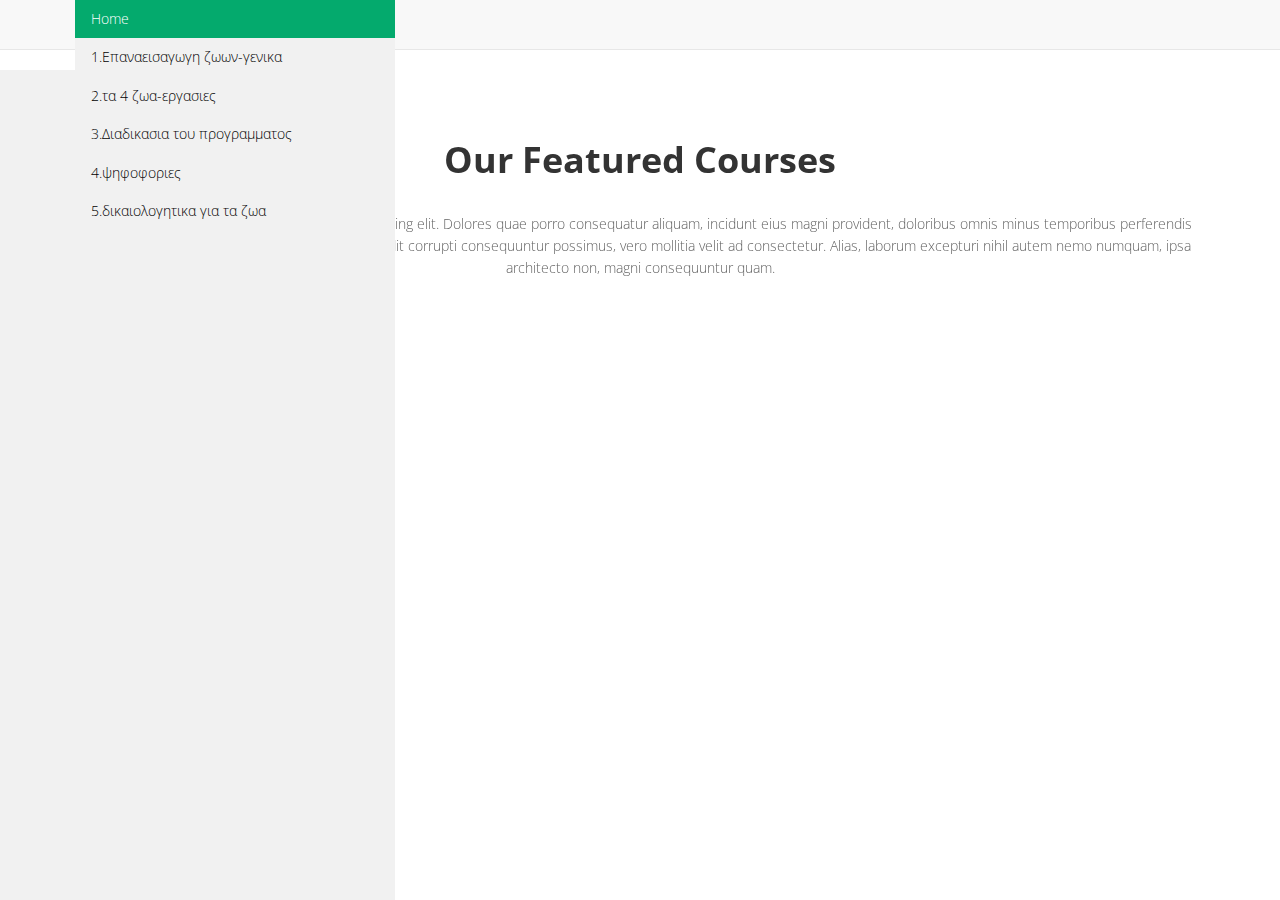
==== commit e42c34f1: "h" ====
--- a/index.html
+++ b/index.html
@@ -33,16 +33,14 @@
                         <span class="icon-bar"></span>
                     </button> 		 
                 </div>
-                <div class="navbar-collapse collapse ">
-                    <ul class="nav navbar-nav">
-                        <li class="active"><a href="index.html">Home</a></li> 
+                    <ul>
+                        <li><a class="active" href="index.html">Home</a></li> 
 						<li><a href="epanGen.html">1.Επαναεισαγωγη ζωων-γενικα</a></li>
 						<li><a href="zwaErg.html">2.τα 4 ζωα-εργασιες</a></li>
                         <li><a href="diadProg.html">3.Διαδικασια του προγραμματος</a></li>
                         <li><a href="psif.html">4.ψηφοφοριες</a></li>
                         <li><a href="dikZwa.html">5.δικαιολογητικα για τα ζωα</a></li>
                     </ul>
-                </div>
             </div>
         </div>
 	</header>
--- a/css/style.css
+++ b/css/style.css
@@ -15,6 +15,7 @@
 	font-weight:300;
 	line-height:1.6em;
 	color:#656565;
+	margin: 0;
 }
 
 a:active {
@@ -95,127 +96,6 @@
   }
   /* telos apotyxhmenh prospatheia 1
  */ 
-header .navbar {
-    margin-bottom: 0;
-}
-
-.navbar-default {
-    border: none;
-}
-
-.navbar-brand {
-    color: #222;
-	text-transform: uppercase;
-    font-size: 24px;
-    font-weight: 700;
-    line-height: 1em;
-	letter-spacing: -1px;
-    margin-top: 13px;
-    padding: 0 0 0 15px;
-}
-.navbar-default .navbar-brand{
-color: #61B331;
-}
-
-header .navbar-collapse  ul.navbar-nav {
-    float: right;
-    margin-right: 0;
-}
-
-header .navbar-default{
-    background-color: #FFFFFF;
-}
-
-header .nav li a:hover,
-header .nav li a:focus,
-header .nav li.active a,
-header .nav li.active a:hover,
-header .nav li a.dropdown-toggle:hover,
-header .nav li a.dropdown-toggle:focus,
-header .nav li.active ul.dropdown-menu li a:hover,
-header .nav li.active ul.dropdown-menu li.active a{
-    -webkit-transition: all .3s ease;
-    -moz-transition: all .3s ease;
-    -ms-transition: all .3s ease;
-    -o-transition: all .3s ease;
-    transition: all .3s ease;
-}
-
-
-header .navbar-default .navbar-nav > .open > a,
-header .navbar-default .navbar-nav > .open > a:hover,
-header .navbar-default .navbar-nav > .open > a:focus {
-    -webkit-transition: all .3s ease;
-    -moz-transition: all .3s ease;
-    -ms-transition: all .3s ease;
-    -o-transition: all .3s ease;
-    transition: all .3s ease;
-}
-
-
-header .navbar {
-    min-height: 70px; 
-	padding:18px 0;
-}
-
-header .navbar-nav > li  {
-    padding-bottom: 12px;
-    padding-top: 12px;
-}
-
-header  .navbar-nav > li > a {
-    padding-bottom: 6px;
-    padding-top: 5px;
-    margin-left: 2px;
-    line-height: 30px;
-	font-weight: 700;
-    -webkit-transition: all .3s ease;
-    -moz-transition: all .3s ease;
-    -ms-transition: all .3s ease;
-    -o-transition: all .3s ease;
-    transition: all .3s ease;
-}
-
-
-.dropdown-menu li a:hover {
-    color: #fff !important;
-}
-
-header .nav .caret {
-    border-bottom-color: #f5f5f5;
-    border-top-color: #f5f5f5;
-}
-.navbar-default .navbar-nav > .active > a,
-.navbar-default .navbar-nav > .active > a:hover,
-.navbar-default .navbar-nav > .active > a:focus {
-  background-color: #fff;
-}
-.navbar-default .navbar-nav > .open > a,
-.navbar-default .navbar-nav > .open > a:hover,
-.navbar-default .navbar-nav > .open > a:focus {
-  background-color:  #fff;
-}	
-	
-
-.dropdown-menu  {
-    box-shadow: none;
-    border-radius: 0;
-	border: none;
-}
-
-.dropdown-menu li:last-child  {
-	padding-bottom: 0 !important;
-	margin-bottom: 0;
-}
-
-header .nav li .dropdown-menu  {
-   padding: 0;
-}
-
-header .nav li .dropdown-menu li a {
-   line-height: 28px;
-   padding: 3px 12px;
-}
 .item-thumbs img {
     margin-bottom: 15px;
 }
@@ -1439,9 +1319,6 @@
 a.scrollup i:hover {
 	text-decoration:none;
 }
-
-
-
  
 .absolute{
 	position:absolute;
@@ -1499,7 +1376,7 @@
 	float:right;
 	margin:5px 0 15px 15px;
 }
- ============================= */
+ */
 
 .clear-marginbot{
 	margin-bottom:0;
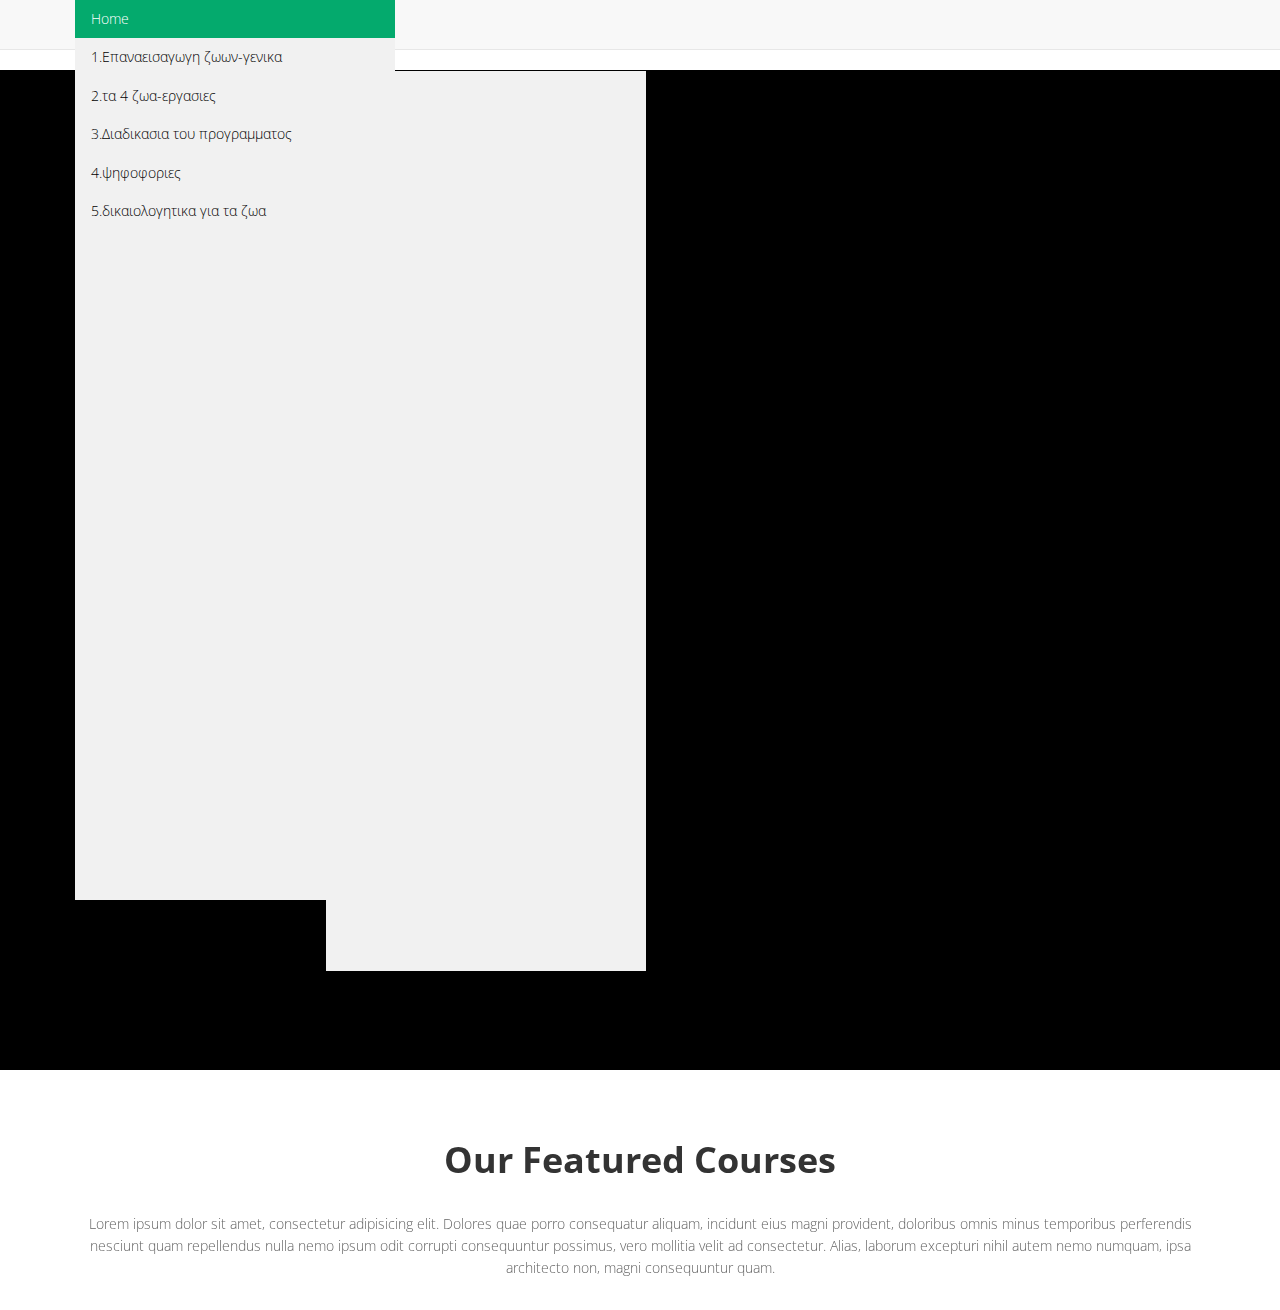
==== commit faf5b7c4: "7" ====
--- a/index.html
+++ b/index.html
@@ -46,7 +46,7 @@
 	</header>
 	<!-- end header -->
 	<section id="featured">
-	 
+<div style="margin-left:25%;padding:1px 6px;height:1000px;"> 
 	<!-- Slider -->
 	<div id="main-slider" class="flexslider">
 		<ul class="slides">
@@ -88,5 +88,6 @@
 		</div>
 	</div>
 	</section>
+</div>
 </body>	
 </html>